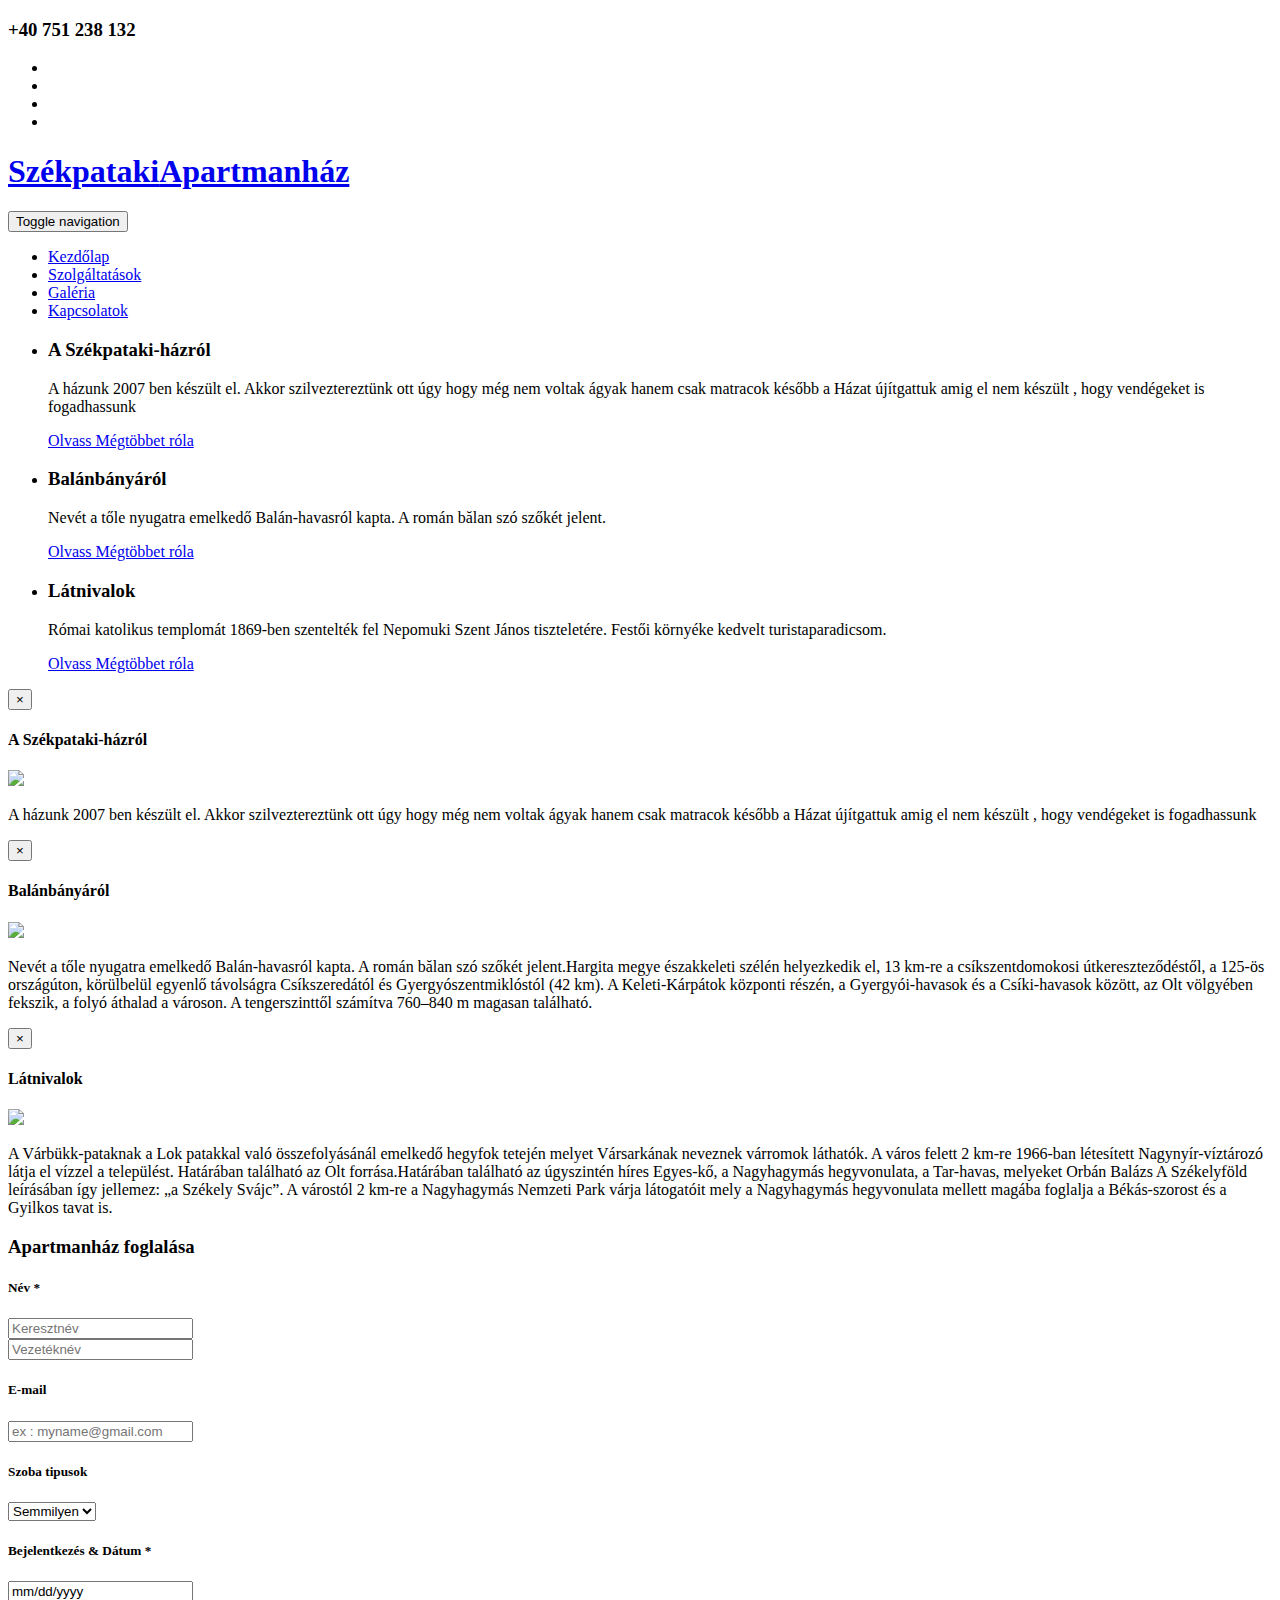
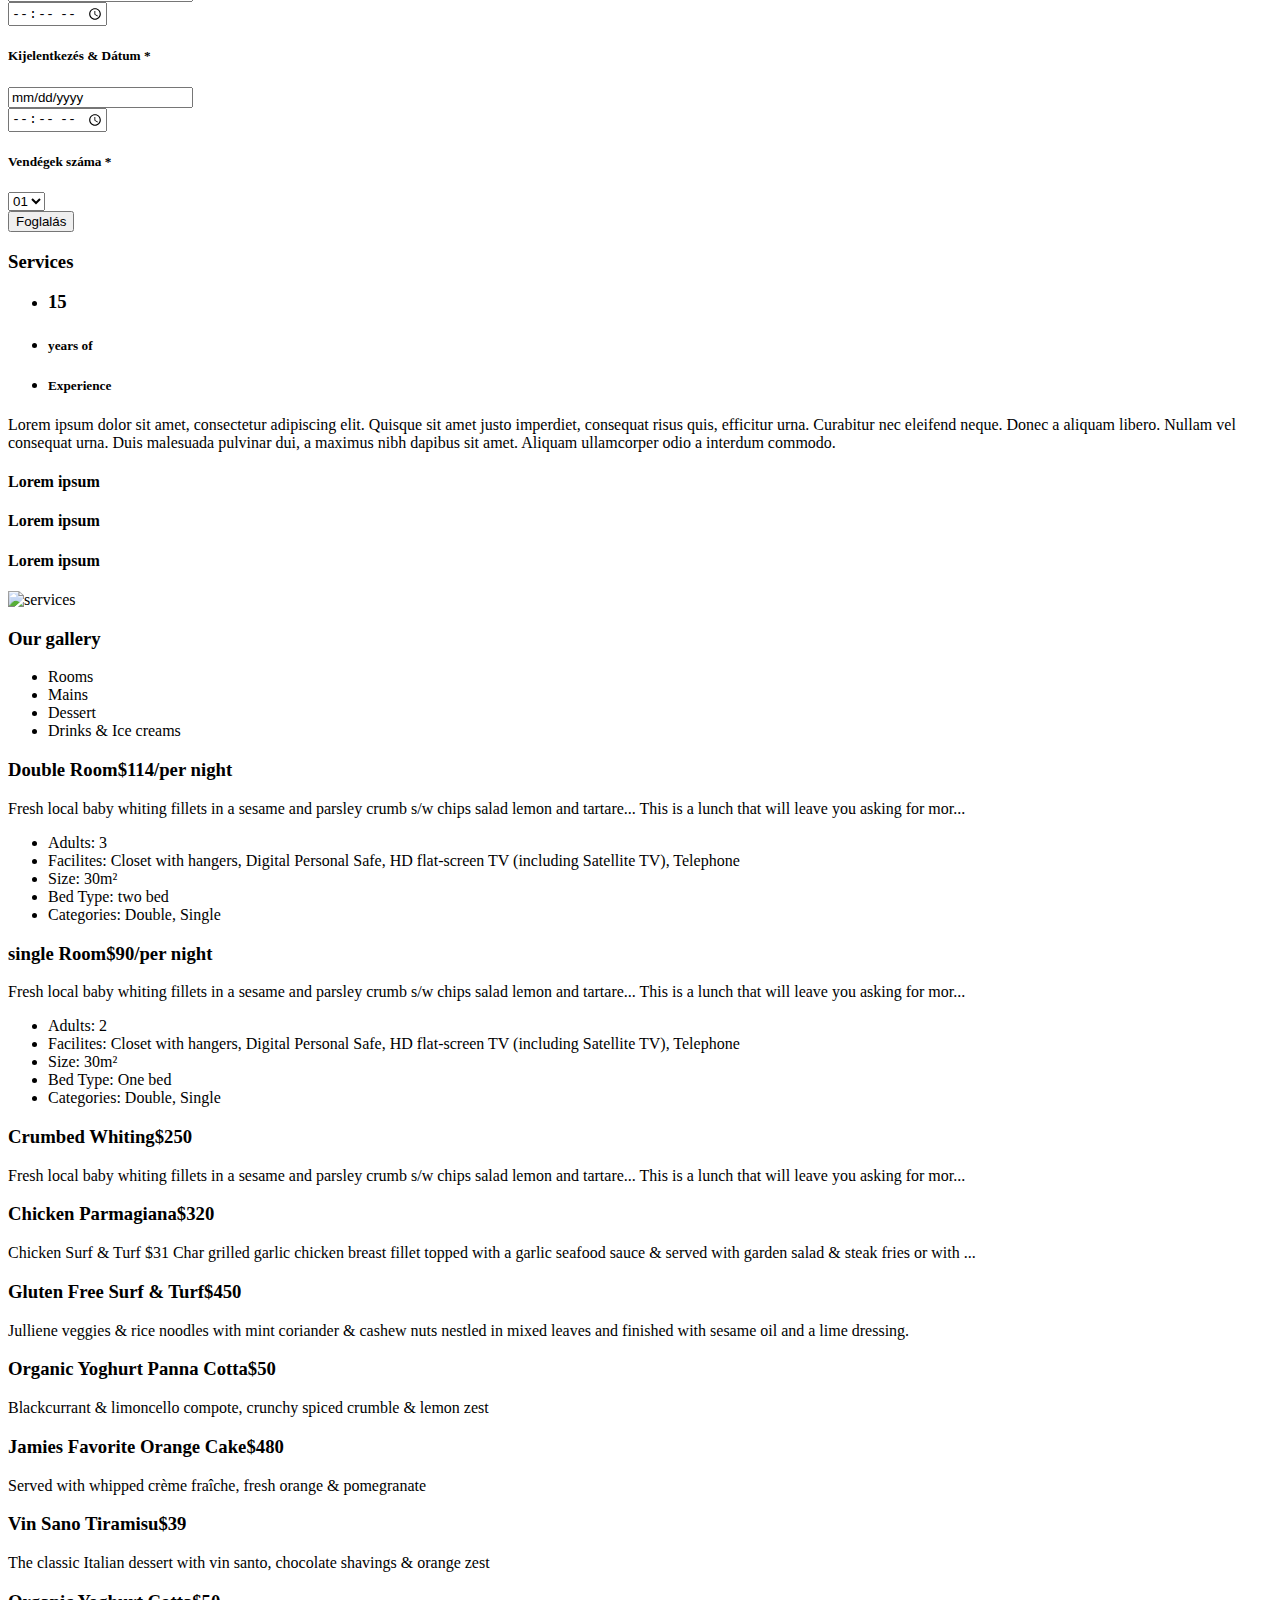
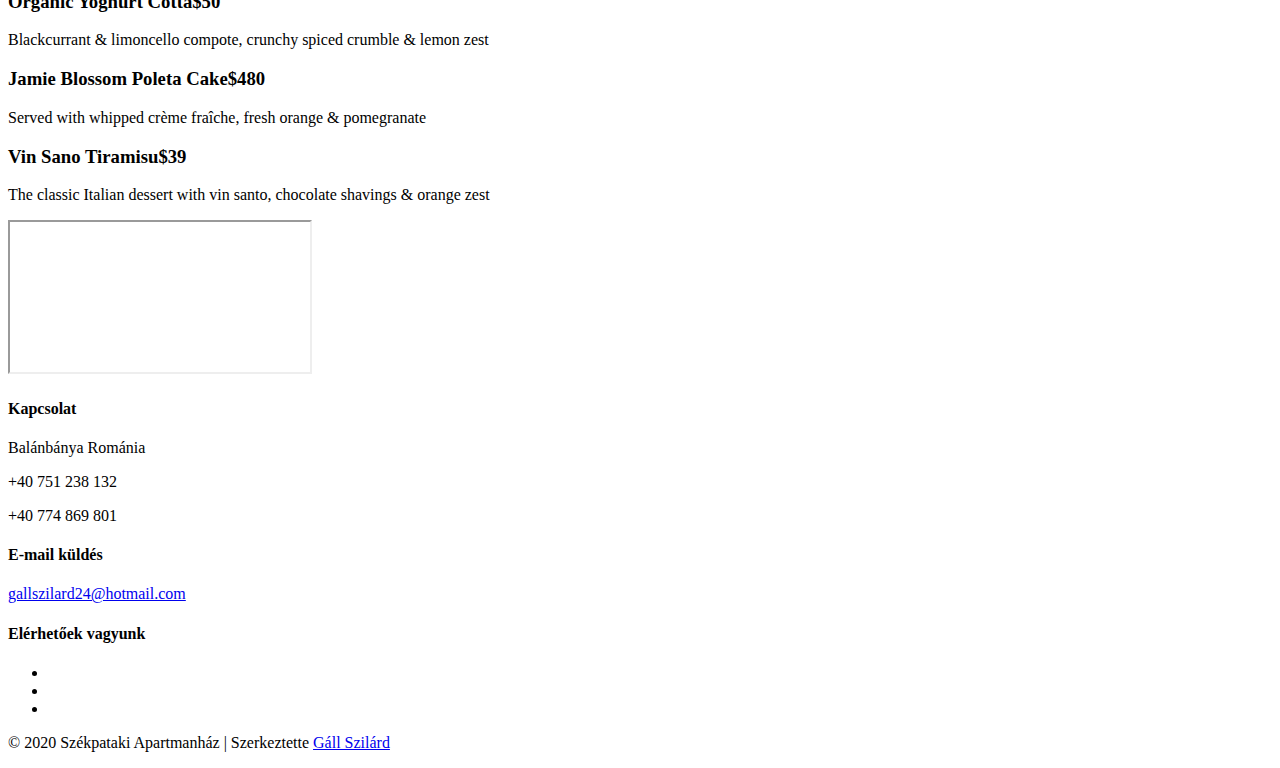
==== index.html @ 22d68658 ""Init page."" ====
<!--
	Author: W3layouts
	Author URL: http://w3layouts.com
	License: Creative Commons Attribution 3.0 Unported
	License URL: http://creativecommons.org/licenses/by/3.0/
-->
<!DOCTYPE html>
<html lang="en">
<head>
<title>Székpataki Apartmanház</title>

<!-- Meta tag Keywords -->
<meta name="viewport" content="width=device-width, initial-scale=1">
<meta http-equiv="Content-Type" content="text/html; charset=utf-8" />
<meta name="keywords" content="Dream Hotel Responsive web template, Bootstrap Web Templates, Flat Web Templates, Android Compatible web template, Smartphone Compatible web template, free webdesigns for Nokia, Samsung, LG, SonyEricsson, Motorola web design" />
<script type="application/x-javascript"> addEventListener("load", function() { setTimeout(hideURLbar, 0); }, false);
function hideURLbar(){ window.scrollTo(0,1); } </script>
<!--// Meta tag Keywords -->

<!-- css files -->
<link rel="stylesheet" href="css/bootstrap.css"> <!-- Bootstrap-Core-CSS -->
<link rel="stylesheet" href="css/style.css" type="text/css" media="all" /> <!-- Style-CSS --> 
<link rel="stylesheet" href="css/font-awesome.css"> <!-- Font-Awesome-Icons-CSS -->
<!-- //css files -->

<!-- online-fonts -->
<link href="//fonts.googleapis.com/css?family=Playfair+Display:400,400i,700,700i,900,900i" rel="stylesheet">
<link href="//fonts.googleapis.com/css?family=Cormorant+Garamond:300,300i,400,400i,500,500i,600,600i,700,700i" rel="stylesheet">
<link href="//fonts.googleapis.com/css?family=Yanone+Kaffeesatz:200,300,400,700" rel="stylesheet">
<!-- //online-fonts -->

<!-- js -->
<script type="text/javascript" src="js/jquery-2.1.4.min.js"></script>
<script type="text/javascript" src="js/bootstrap.js"></script> <!-- Necessary-JavaScript-File-For-Bootstrap --> 
<!-- //js -->
</head>
<body>
<!-- header -->
<div class="header">
	<div class="agile-top-header">
	<div class="banner-agile-top">
		<div class="number">
			<h3><i class="fa fa-phone" aria-hidden="true"></i> +40 751 238 132</h3>
		</div>
				<div class="top-icons">
				<ul>
					<li><a href="#"><i class="fa fa-facebook" aria-hidden="true"></i></a></li>
					<li><a href="#"><i class="fa fa-twitter" aria-hidden="true"></i></a></li>
					<li><a href="#"><i class="fa fa-google-plus" aria-hidden="true"></i></a></li>
					<li><a href="#"><i class="fa fa-linkedin" aria-hidden="true"></i></a></li>
				</ul>
			</div>
				<div class="clearfix"></div>
	</div>
		<div class="logo">
			<h1><a href="index.html">Székpataki<span>Apartmanház</span></a></h1>

		</div>
		<!-- navigation -->
		<div class="top-left">
			<div class="top-nav">
				<nav class="navbar navbar-default">
					<div class="navbar-header">
						<button type="button" class="navbar-toggle" data-toggle="collapse" data-target="#bs-example-navbar-collapse-1">
							<span class="sr-only">Toggle navigation</span>
							<span class="icon-bar"></span>
							<span class="icon-bar"></span>
							<span class="icon-bar"></span>
						</button>
								
					</div>
					<!-- navbar-header -->
					<div class="collapse navbar-collapse" id="bs-example-navbar-collapse-1">
						 <nav class="linkEffects linkHoverEffect_2">
							<ul>
								<li><a href="index.html" data-link-alt="Kezdőlap" class="active"><span>Kezdőlap</span></a></li>
								<li><a href="#services" data-link-alt="Szolgáltatások" class="scroll"><span>Szolgáltatások</span></a></li> 
								<li><a href="#gallery" data-link-alt="Galéria" class="scroll"><span>Galéria</span></a></li> 
								<li><a href="#contact" data-link-alt="Kapcsolatok" class="scroll"><span>Kapcsolatok</span></a></li> 
							</ul>
						</nav>
						
					</div>
				</nav>
				
						
							
						
					</div>
					<div class="clearfix"> </div>	
				</div>

			</div>
			<div class="clearfix"> </div>	
			<!-- //navigation -->
		</div>
	</div>
	<!--Slider-->
		<div class="slider">
			<div class="callbacks_container">
				<ul class="rslides" id="slider">
					<li>
						<div class="slider-info">
							<h3>A Székpataki-házról</h3>
						    <p>A házunk 2007 ben készült el. Akkor szilveztereztünk ott úgy hogy még nem voltak ágyak hanem csak matracok  később a Házat újítgattuk amig el nem készült  , hogy vendégeket is fogadhassunk</p>
							<div class="readmore-w3">
								<a class="readmore" href="#" data-toggle="modal" data-target="#myModal1">Olvass Mégtöbbet róla</a>
							</div>
						</div>
					</li>
					<li>
						<div class="slider-info1">
							<h3>Balánbányáról</h3>
							<p>Nevét a tőle nyugatra emelkedő Balán-havasról kapta. A román bălan szó szőkét jelent.</p>
							<div class="readmore-w3">
								<a class="readmore" href="#" data-toggle="modal" data-target="#myModal2">Olvass Mégtöbbet róla</a>
							</div>
						</div>
					</li>
					<li>
						<div class="slider-info2">
							<h3>Látnivalok</h3>
							<p>Római katolikus templomát 1869-ben szentelték fel Nepomuki Szent János tiszteletére. Festői környéke kedvelt turistaparadicsom.
								</p>
							<div class="readmore-w3">
								<a class="readmore" href="#" data-toggle="modal" data-target="#myModal3">Olvass Mégtöbbet róla</a>
							</div>
						</div>
					</li>
				</ul>
		<div class="modal fade" id="myModal1" tabindex="-1" role="dialog">
						<!-- Modal1 -->
							<div class="modal-dialog">
							<!-- Modal content-->
								<div class="modal-content">
									<div class="modal-header">
										<button type="button" class="close" data-dismiss="modal">&times;</button>
										<h4>A Székpataki-házról</h4>
										<img src="images/popup.jpg" alt=" " class="img-responsive"/>
										<p>A házunk 2007 ben készült el. Akkor szilveztereztünk ott úgy hogy még nem voltak ágyak hanem csak matracok  később a Házat újítgattuk amig el nem készült  , hogy vendégeket is fogadhassunk</p>
									</div>
								</div>
							</div>
						</div>
						<!-- //Modal1 -->
						<div class="modal fade" id="myModal2" tabindex="-1" role="dialog">
							<!-- Modal2 -->
								<div class="modal-dialog">
								<!-- Modal content-->
									<div class="modal-content">
										<div class="modal-header">
											<button type="button" class="close" data-dismiss="modal">&times;</button>
											<h4>Balánbányáról</h4>
											<img src="images/popup2.jpg" alt=" " class="img-responsive"/>
											<p>Nevét a tőle nyugatra emelkedő Balán-havasról kapta. A román bălan szó szőkét jelent.Hargita megye északkeleti szélén helyezkedik el, 13 km-re a csíkszentdomokosi útkereszteződéstől, a 125-ös országúton, körülbelül egyenlő távolságra Csíkszeredától és Gyergyószentmiklóstól (42 km). A Keleti-Kárpátok központi részén, a Gyergyói-havasok és a Csíki-havasok között, az Olt völgyében fekszik, a folyó áthalad a városon. A tengerszinttől számítva 760–840 m magasan található.</p>
										</div>
									</div>
								</div>
							</div>
							<!-- //Modal2 -->
							<div class="modal fade" id="myModal3" tabindex="-1" role="dialog">
								<!-- Modal3 -->
									<div class="modal-dialog">
									<!-- Modal content-->
										<div class="modal-content">
											<div class="modal-header">
												<button type="button" class="close" data-dismiss="modal">&times;</button>
												<h4>Látnivalok</h4>
												<img src="images/popup3.jpg" alt=" " class="img-responsive"/>
												<p>A Várbükk-pataknak a Lok patakkal való összefolyásánál emelkedő hegyfok tetején melyet Vársarkának neveznek várromok láthatók.
													A város felett 2 km-re 1966-ban létesített Nagynyír-víztározó látja el vízzel a települést.
													Határában található az Olt forrása.Határában található az úgyszintén híres Egyes-kő, a Nagyhagymás hegyvonulata, a Tar-havas, melyeket Orbán Balázs A Székelyföld leírásában így jellemez: „a Székely Svájc”.
													A várostól 2 km-re a Nagyhagymás Nemzeti Park várja látogatóit mely a Nagyhagymás hegyvonulata mellett magába foglalja a Békás-szorost és a Gyilkos tavat is.</p>
											</div>
										</div>
									</div>
								</div>
								<!-- //Modal3 -->
			</div>
			<div class="clearfix"></div>
</div>		
		<!--//Slider-->

		<div class="main" id="main">
		<div class="w3layouts_main_grid">
		<div class="booking-form-head-agile">
		<h3>Apartmanház foglalása</h3>
		</div>
			<form action="#" method="post" class="w3_form_post">
				<div class="w3_agileits_main_grid w3l_main_grid">
					<div class="agileits_grid">
						<h5>Név * </h5>
						<div class="nam">
							<input type="text" name="First name" placeholder="Keresztnév" required="">
						</div>
						<div class="nam1">
							<input type="text" name="Last name" placeholder="Vezetéknév" required="">
						</div>
						<div class="clearfix"></div>
					</div>
				</div>
				<div class="w3_agileits_main_grid w3l_main_grid">
					<div class="agileits_grid">
						<h5>E-mail </h5>
							<input type="email" name="Email" placeholder="ex : myname@gmail.com" required="">
					</div>
				</div>
				<div class="agileits_main_grid w3_agileits_main_grid">
					<div class="wthree_grid">
						<h5>Szoba tipusok</h5>
						<select id="category" name="category" required="">
							<option value=" ">Semmilyen</option>
							<option value="category1">3 Szobás </option>
							<option value="category2">2 Szobás</option>
							
						</select>
					</div>
				</div>
				<div class="agileits_w3layouts_main_grid w3ls_main_grid">
					<div class="agileinfo_grid">
					<h5>Bejelentkezés & Dátum *</h5>
						
						<div class="agileits_w3layouts_main_gridl">
							<input class="date" id="datepicker" name="Text" type="text" value="mm/dd/yyyy" onfocus="this.value = '';" onblur="if (this.value == '') {this.value = '08/13/2016';}" required="">
						</div>
						<div class="agileits_w3layouts_main_gridr">
							<input type="time" name="Time" required="">
						</div>
						<div class="clearfix"> </div>
					</div>
				</div>
				<div class="agileits_w3layouts_main_grid w3ls_main_grid">
					<div class="agileinfo_grid">
					<h5>Kijelentkezés & Dátum *</h5>
						
						<div class="agileits_w3layouts_main_gridl">
							<input class="date" id="datepicker1" name="Text" type="text" value="mm/dd/yyyy" onfocus="this.value = '';" onblur="if (this.value == '') {this.value = '08/13/2016';}" required="">
						</div>
						<div class="agileits_w3layouts_main_gridr">
							<input type="time" name="Time" required="">
						</div>
						<div class="clearfix"> </div>
					</div>
				</div>
				<div class="agileinfo_main_grid">
					<div class="agileits_w3layouts_grid">
						<h5>Vendégek száma *</h5>
						<select id="category1" name="category1" required="">
							<option value=" ">01</option>
							<option value="category2">02</option>
							<option value="category3">03</option>
							<option value="category4">04</option>
							<option value="category2">05</option>
							<option value="category3">06</option>
						</select>
					</div>
				</div>
				<div class="w3_main_grid">
					
					<div class="w3_main_grid_right">
						<input type="submit" value="Foglalás">
					</div>
					<div class="clearfix"> </div>
				</div>
			</form>
		</div>

</div>
<!-- //header -->

<!-- /services -->
<div class="services" id="services">
	<div class="container">
	<div class="services-agile-head">
		<h3>Services</h3>
	</div>
		<div class="w3-agile-grids">
			<div class="col-md-6 w3-agile-services-left">
				<div class="w3-services-text">
				<ul class="services-head">
					<li><h3>15</h3></li>
					<li> <h5>years of</h5> </li>
					<li><h5>Experience</h5></li>
				</ul>
					<p>Lorem ipsum dolor sit amet, consectetur adipiscing elit. Quisque sit amet justo imperdiet, consequat risus quis, efficitur urna. Curabitur nec eleifend neque. Donec a aliquam libero. Nullam vel consequat urna. Duis malesuada pulvinar dui, a maximus nibh dapibus sit amet. Aliquam ullamcorper odio a interdum commodo.</p>
				</div>
				<div class="col-md-4 services-icon1">
					<i class="fa fa-h-square" aria-hidden="true"></i>
					<h4>Lorem ipsum</h4>
				</div>
				<div class="col-md-4 services-icon1">
					<i class="fa fa-briefcase" aria-hidden="true"></i>
					<h4>Lorem ipsum</h4>
				</div>
				<div class="col-md-4 services-icon1">
						<i class="fa fa-plane" aria-hidden="true"></i>
					<h4>Lorem ipsum</h4>
				</div>
		
			</div>
			<div class="col-md-6 w3-agile-services-right">
				<img src="images/ab1.jpg" alt="services">
			</div>
			<div class="clearfix"></div>
		</div>
	</div>
</div>
<!-- //services-->
<!-- Gallery -->
<div id="gallery" class="gallery">
	<div class="container">
		<div class="agileits-gal-title">
			<h3>Our gallery</h3>
		</div> 
		<div class="sap_tabs">			
			<div id="horizontalTab">
				<ul class="resp-tabs-list">
					<li class="resp-tab-item"><span>Rooms</span></li>
					<li class="resp-tab-item"><span>Mains</span></li>
					<li class="resp-tab-item"><span>Dessert</span></li>
					<li class="resp-tab-item"><span>Drinks & Ice creams</span></li>				
				</ul>	
				<div class="clearfix"> </div>	
				<div class="resp-tabs-container">
					<div class="tab-1 resp-tab-content">
						<div class="col-md-6 portfolio-grids">
								<div class="gallery-text-agile agile-offer1">
								<h3>Double Room<span>$114/per night</span></h3>
								<p>Fresh local baby whiting fillets in a sesame and parsley crumb s/w chips salad lemon and tartare... This is a lunch that will leave you asking for mor...</p>
								<ul>
								<li>Adults: 3</li>
								<li>Facilites: Closet with hangers, Digital Personal Safe, HD flat-screen TV (including Satellite TV), Telephone</li>
								<li>Size: 30m²</li>
								<li>Bed Type: two bed</li>
								<li>Categories: Double, Single</li>
								</ul>
								</div>
								</div>
								<div class="col-md-6 portfolio-grids offer-gal-images offer-gal-img1">
									<div class="offer-gallery-img1">
									</div>
									
								</div>
							<div class="clearfix"></div>
							<div class="col-md-6 portfolio-grids offer-gal-images offer-gal-img2">
								<div class="offer-gallery-img2">
									</div>
								</div>
								<div class="col-md-6 portfolio-grids">
								<div class="gallery-text-agile agile-offer1">
								<h3>single Room<span>$90/per night</span></h3>
								<p>Fresh local baby whiting fillets in a sesame and parsley crumb s/w chips salad lemon and tartare... This is a lunch that will leave you asking for mor...</p>
								<ul>
								<li>Adults: 2</li>
								<li>Facilites: Closet with hangers, Digital Personal Safe, HD flat-screen TV (including Satellite TV), Telephone</li>
								<li>Size: 30m²</li>
								<li>Bed Type: One bed</li>
								<li>Categories: Double, Single</li>
								</ul>
								</div>
								</div>
								<div class="clearfix"></div>
						</div>
					<div class="tab-2 resp-tab-content">
						<div class="col-md-6 portfolio-grids">
								<div class="gallery-text-agile agile-offer1">
								<h3>Crumbed Whiting<span>$250</span></h3>
								<p>Fresh local baby whiting fillets in a sesame and parsley crumb s/w chips salad lemon and tartare... This is a lunch that will leave you asking for mor...</p>
								</div>
								<div class="gallery-text-agile agile-offer2">
								<h3>Chicken Parmagiana<span>$320</span></h3>
								<p>Chicken Surf & Turf $31 Char grilled garlic chicken breast fillet topped with a garlic seafood sauce & served with garden salad & steak fries or with ...</p>
								
								</div>
								<div class="gallery-text-agile agile-offer3">
								<h3>Gluten Free Surf & Turf<span>$450</span></h3>
								<p>Julliene veggies & rice noodles with mint coriander & cashew nuts nestled in mixed leaves and finished with sesame oil and a lime dressing.</p>

								</div>
								</div>
								<div class="col-md-6 portfolio-grids offer-gal-images offer-gal-img3">
									<div class="offer-gallery-img3">
									</div>
								</div>
							<div class="clearfix"></div>
						</div>
						<div class="tab-3 resp-tab-content">
						<div class="col-md-6 portfolio-grids">
								<div class="gallery-text-agile agile-offer1">
								<h3>Organic Yoghurt Panna Cotta<span>$50</span></h3>
								<p>Blackcurrant & limoncello compote, crunchy spiced crumble & lemon zest</p>
								</div>
								<div class="gallery-text-agile agile-offer2">
								<h3>Jamies Favorite Orange Cake<span>$480</span></h3>
								<p>Served with whipped crème fraîche, fresh orange & pomegranate</p>
								
								</div>
								<div class="gallery-text-agile agile-offer3">
								<h3>Vin Sano Tiramisu<span>$39</span></h3>
								<p>The classic Italian dessert with vin santo, chocolate shavings & orange zest</p>

								</div>
								</div>
								<div class="col-md-6 portfolio-grids offer-gal-images offer-gal-img4">
									<div class="offer-gallery-img4">
									</div>
								</div>
							<div class="clearfix"></div>
					</div>
					<div class="tab-4 resp-tab-content">
						<div class="col-md-6 portfolio-grids offer-gal-images offer-gal-img5">
									<div class="offer-gallery-img5">
									</div>
								</div>
								<div class="col-md-6 portfolio-grids">
									<div class="gallery-text-agile agile-offer1">
									<h3>Organic Yoghurt Cotta<span>$50</span></h3>
									<p>Blackcurrant & limoncello compote, crunchy spiced crumble & lemon zest</p>
									</div>
									<div class="gallery-text-agile agile-offer2">
										<h3>Jamie Blossom Poleta Cake<span>$480</span></h3>
										<p>Served with whipped crème fraîche, fresh orange & pomegranate</p>
								
									</div>
									<div class="gallery-text-agile agile-offer3">
										<h3>Vin Sano Tiramisu<span>$39</span></h3>
										<p>The classic Italian dessert with vin santo, chocolate shavings & orange zest</p>

									</div>
								</div>
						<div class="clearfix"> </div>
						<div class="col-md-3 ice-cream-agile ice-cream-agile-img1 ">
						
						</div>
						<div class="col-md-3 ice-cream-agile ice-cream-agile-img2">
						
						</div>
						<div class="col-md-3 ice-cream-agile ice-cream-agile-img3">
						
						</div>
						<div class="col-md-3 ice-cream-agile ice-cream-agile-img4">
						
						</div>
						<div class="clearfix"> </div>
			     </div>
	</div>

</div>
						
</div>
</div>
</div>
<!-- //Gallery -->


<!-- //Testimonials -->


<!-- js files -->
	<!-- For-Banner -->
		 <script src="js/responsiveslides.min.js"></script>
		 <script>
			// You can also use "$(window).load(function() {"
			$(function () {
			  $("#slider").responsiveSlides({
				auto: true,
				manualControls: '#slider3-pager',
			  });
			});
		  </script>
	<!-- //For-Banner -->
		
	<!-- contact -->
<div class="contact" id="contact">
		<div class="map">
			<iframe src="https://maps.google.com/maps?q=46.665974%20%2C%2025.819399&t=&z=13&ie=UTF8&iwloc=&output=embed" ></iframe>
		
			<div class="container">
				<div class="agileinfo_map_color">
					<div class="agileinfo_map_color_grid">
						<div class="col-md-6 contact-up">
							<div class="agileinfo_map_color_grid_left">
								<h4>Kapcsolat</h4>
							<p>Balánbánya  <span>Románia</span></p>
							<p>+40 751 238 132</p>
							<p>+40 774 869 801</p>
								
							</div>
						</div>
						<div class="col-md-6 contact-up1">
							<div class="agileinfo_map_color_grid_left">
								<h4>E-mail küldés</h4>
								<p><a href="mailto:gallszilard24@hotmail.com"> gallszilard24@hotmail.com</a></p>
								<h4>Elérhetőek vagyunk</h4>
								<ul class="map-top-icon">
								<li><i class="fa fa-facebook" aria-hidden="true"></i></li>
								<li><i class="fa fa-twitter" aria-hidden="true"></i></li>
								<li><i class="fa fa-google-plus" aria-hidden="true"></i></li>
								</ul>
							</div>
						</div>
						<div class="clearfix"> </div>
					</div>
				</div>
			</div>
		</div>
		
</div>
<!-- //contact -->
<!--footer-->
<div class="footer-w3">
	<p>&copy; 2020 Székpataki Apartmanház | Szerkeztette  <a href="#">Gáll Szilárd</a></p>
</div>
<!--//footer-->
		<script src="js/easyResponsiveTabs.js" type="text/javascript"></script>
		<script type="text/javascript">
			$(document).ready(function () {
				$('#horizontalTab').easyResponsiveTabs({
					type: 'default', //Types: default, vertical, accordion           
					width: 'auto', //auto or any width like 600px
					fit: true   // 100% fit in a container
				});
			});		
		</script>
		<!-- //script for portfolio -->
	<!-- //For-Gallery-js -->
<!-- for-Testimonials -->
			<!-- required-js-files-->
							<link href="css/owl.carousel.css" rel="stylesheet">
							    <script src="js/owl.carousel.js"></script>
							        <script>
							    $(document).ready(function() {
							      $("#owl-demo").owlCarousel({
							        items : 1,
							        lazyLoad : true,
							        autoPlay : true,
							        navigation : false,
							        navigationText :  false,
							        pagination : true,
							      });
							    });
							    </script>
			<!--//required-js-files-->
		<!-- //for-Testimonials -->
<!-- Calendar -->
			<link rel="stylesheet" href="css/jquery-ui.css" />
			<script src="js/jquery-ui.js"></script>
			  <script>
					  $(function() {
						$( "#datepicker,#datepicker1" ).datepicker();
					  });
			  </script>
		<!-- //Calendar -->
		 <!-- start-smoth-scrolling -->
				<script type="text/javascript" src="js/move-top.js"></script>
				<script type="text/javascript" src="js/easing.js"></script>
				<script type="text/javascript">
					jQuery(document).ready(function($) {
						$(".scroll").click(function(event){		
							event.preventDefault();
							$('html,body').animate({scrollTop:$(this.hash).offset().top},1000);
						});
					});
				</script>
		<!-- start-smoth-scrolling -->
		<!-- smooth scrolling-bottom-to-top -->
				<script type="text/javascript">
					$(document).ready(function() {
					/*
						var defaults = {
						containerID: 'toTop', // fading element id
						containerHoverID: 'toTopHover', // fading element hover id
						scrollSpeed: 1200,
						easingType: 'linear' 
						};
					*/								
					$().UItoTop({ easingType: 'easeOutQuart' });
					});
				</script>
				<a href="#" id="toTop" style="display: block;"> <span id="toTopHover" style="opacity: 1;"> </span></a>
				<script src="js/SmoothScroll.min.js"></script>



</body>
</html>
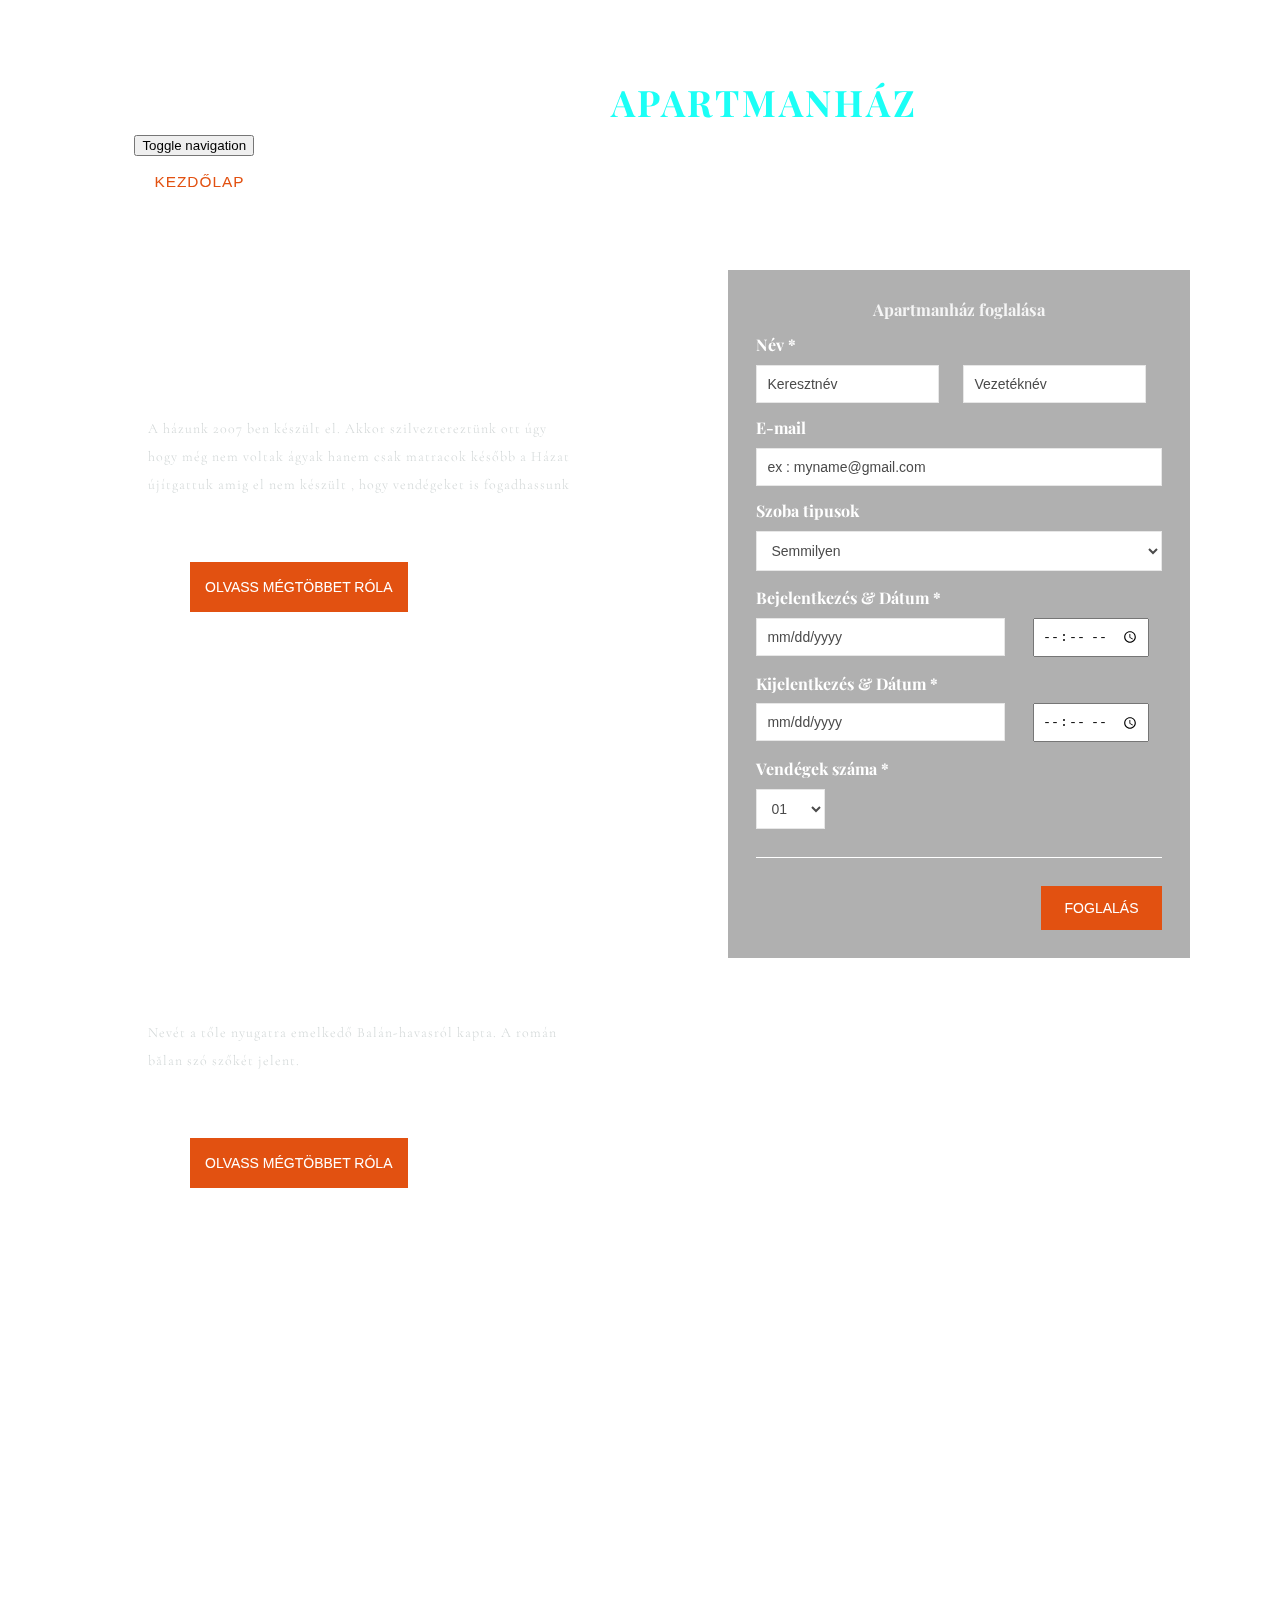
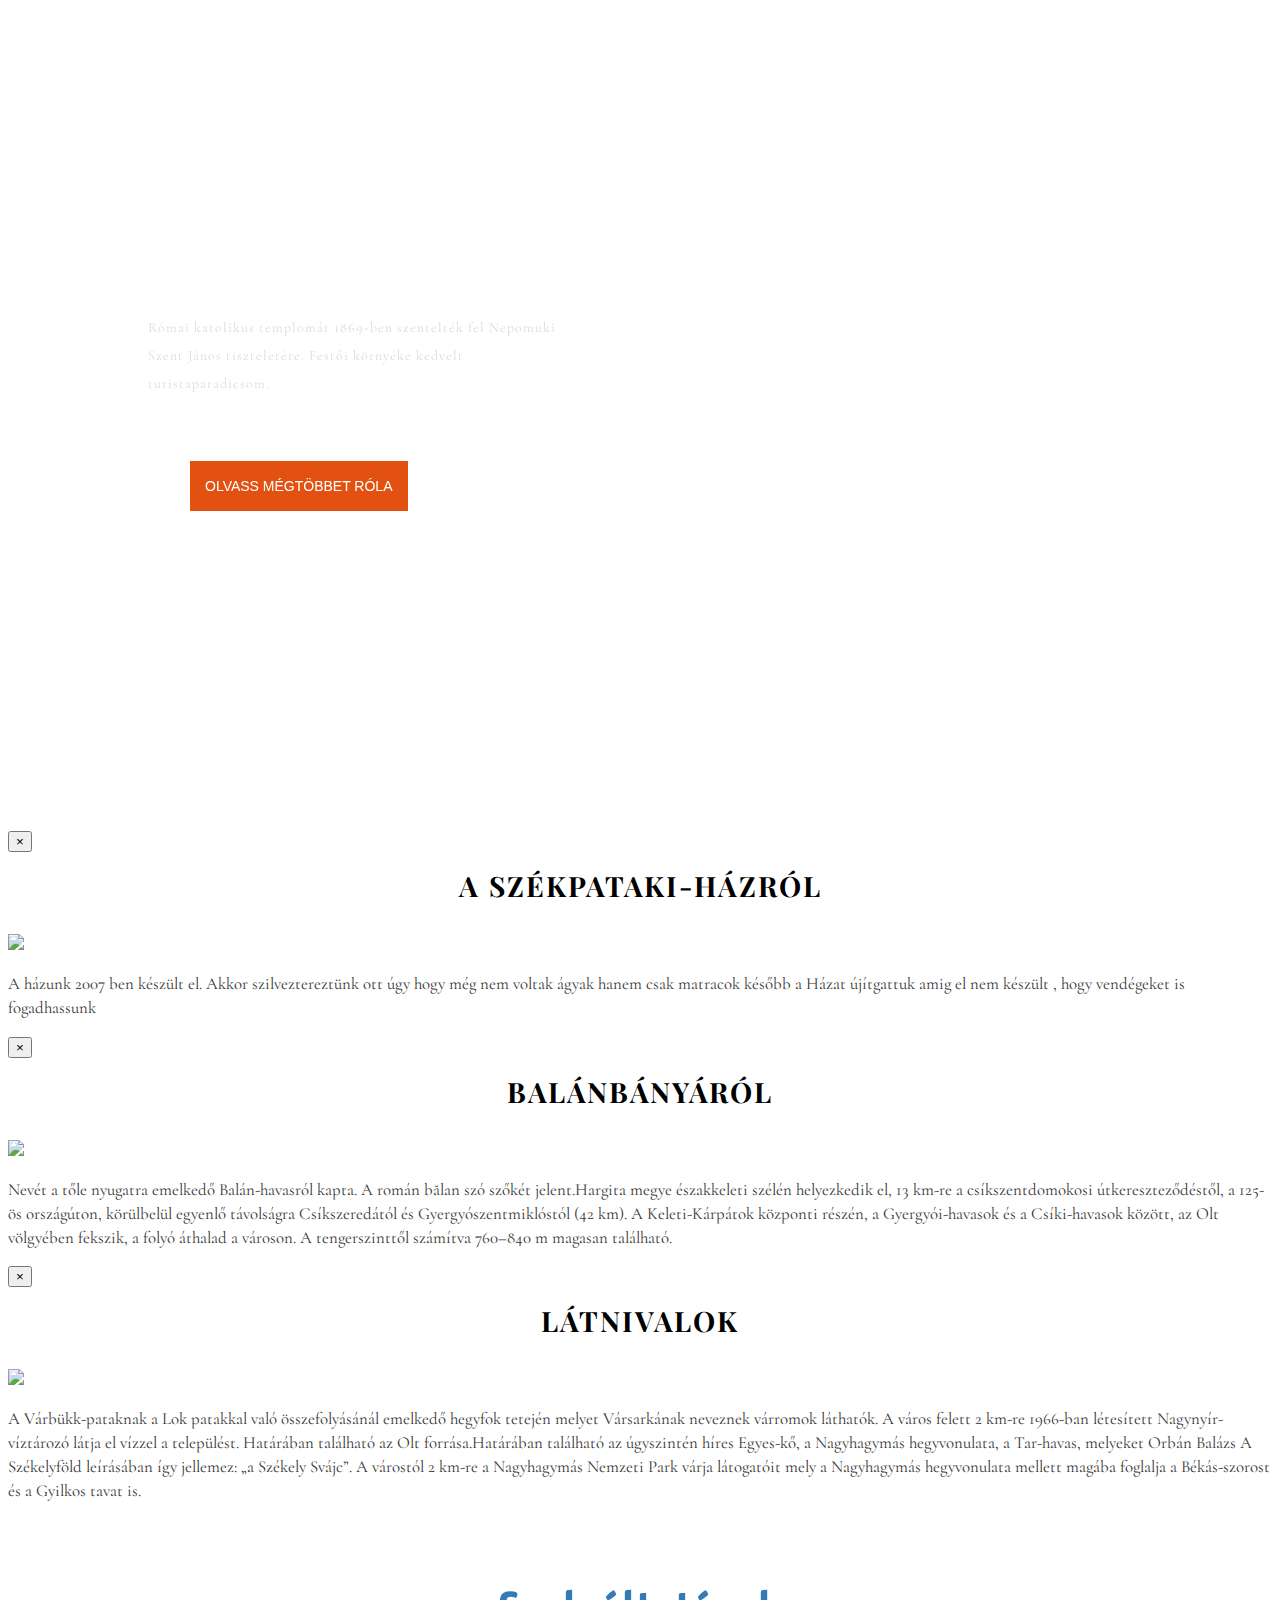
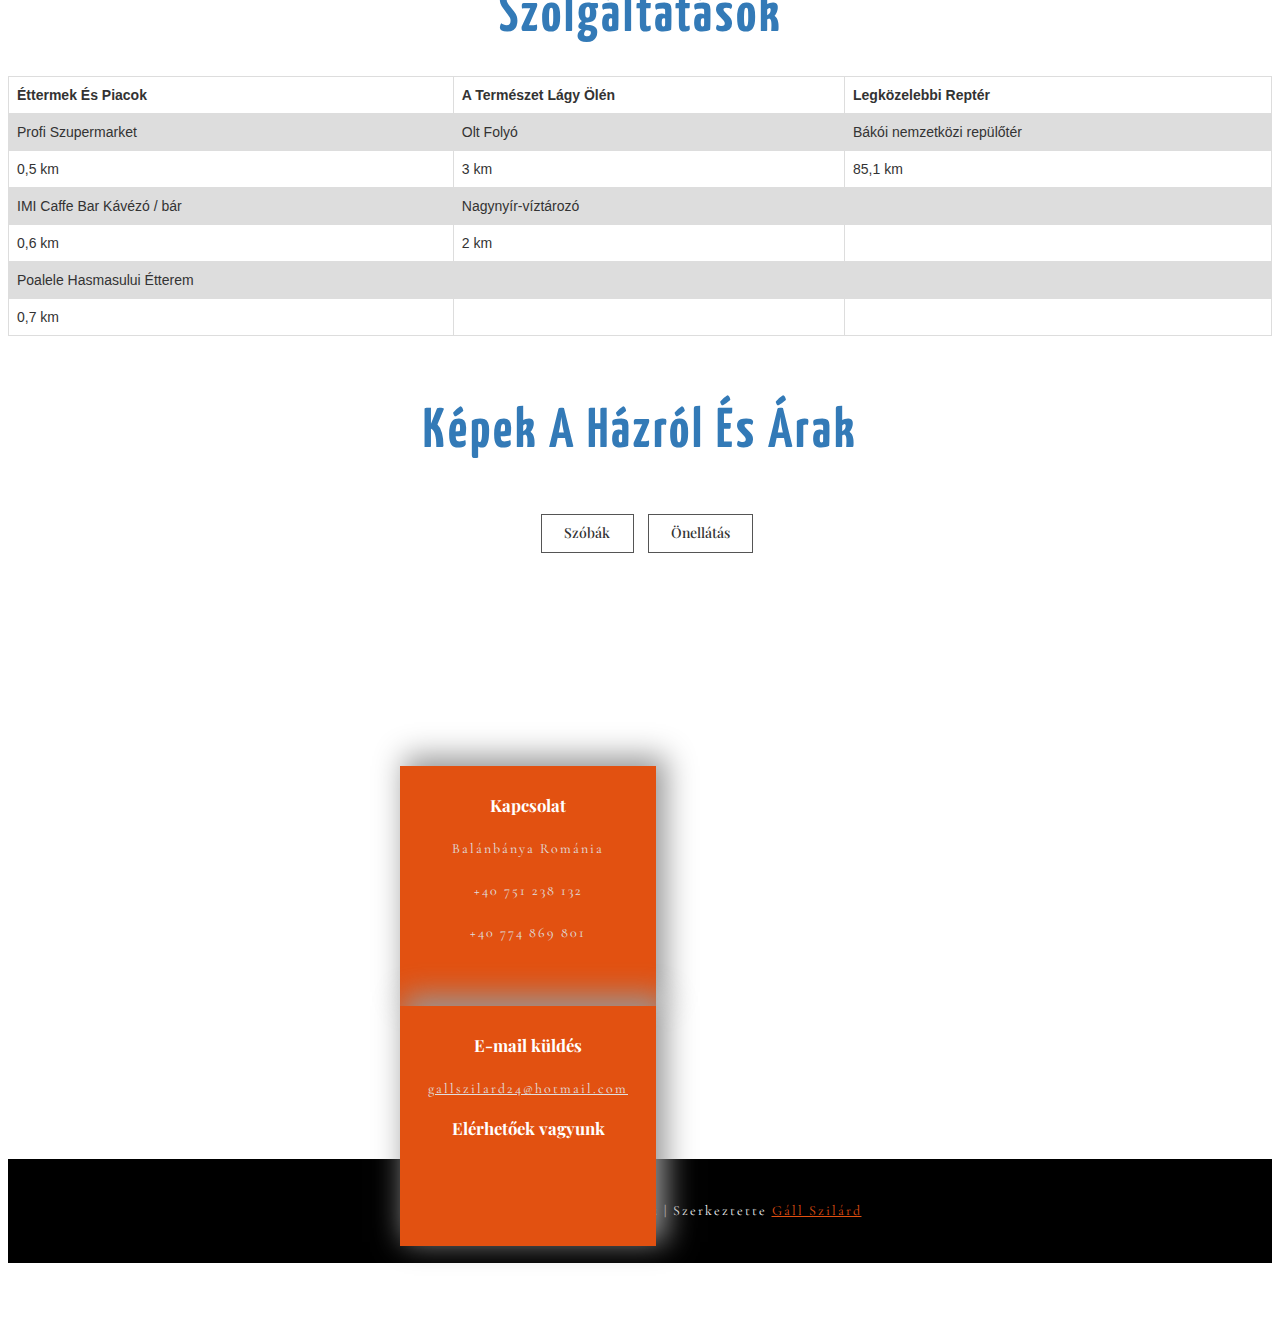
==== commit 3f7335a2: ""Init page."" ====
--- a/index.html
+++ b/index.html
@@ -8,6 +8,17 @@
 <!DOCTYPE html>
 <html lang="en">
 <head>
+	<!-- Favicons -->
+	<link rel="icon" type="image/png" href="/Balanbanya/slidehatter/favicon-16x16.png" sizes="16x16">
+	<link rel="apple-touch-icon" href="/Balanbanya/slidehatter/favicon-16x16.png">
+	<link rel="apple-touch-icon" sizes="72x72" href="/Balanbanya/slidehatter/favicon-16x16.png">
+	<link rel="apple-touch-icon" sizes="114x114" href="/Balanbanya/slidehatter/favicon-16x16.png">
+	<link rel="apple-touch-icon" sizes="144x144" href="/Balanbanya/slidehatter/favicon-16x16.png">
+
+	<meta name="description" content="">
+	<meta name="keywords" content="">
+	<meta name="author" content="Dmitry Volkov">
+
 <title>Székpataki Apartmanház</title>
 
 <!-- Meta tag Keywords -->
@@ -273,67 +284,97 @@
 <div class="services" id="services">
 	<div class="container">
 	<div class="services-agile-head">
-		<h3>Services</h3>
-	</div>
-		<div class="w3-agile-grids">
-			<div class="col-md-6 w3-agile-services-left">
-				<div class="w3-services-text">
-				<ul class="services-head">
-					<li><h3>15</h3></li>
-					<li> <h5>years of</h5> </li>
-					<li><h5>Experience</h5></li>
-				</ul>
-					<p>Lorem ipsum dolor sit amet, consectetur adipiscing elit. Quisque sit amet justo imperdiet, consequat risus quis, efficitur urna. Curabitur nec eleifend neque. Donec a aliquam libero. Nullam vel consequat urna. Duis malesuada pulvinar dui, a maximus nibh dapibus sit amet. Aliquam ullamcorper odio a interdum commodo.</p>
-				</div>
-				<div class="col-md-4 services-icon1">
-					<i class="fa fa-h-square" aria-hidden="true"></i>
-					<h4>Lorem ipsum</h4>
-				</div>
-				<div class="col-md-4 services-icon1">
-					<i class="fa fa-briefcase" aria-hidden="true"></i>
-					<h4>Lorem ipsum</h4>
-				</div>
-				<div class="col-md-4 services-icon1">
-						<i class="fa fa-plane" aria-hidden="true"></i>
-					<h4>Lorem ipsum</h4>
-				</div>
+		<h3>Szolgáltatások </h3>
+		<br></brs>
+		<div class="
+hp-poi-content-container hp-poi-content-container--column clearfix  ">
+<div class="hp-poi-content-section hp-poi-content-section__wrapper hp-surroundings-category hp-surroundings-category_num-1">
+	<style>
+		table {
+		  font-family: arial, sans-serif;
+		  border-collapse: collapse;
+		  width: 100%;
+		}
 		
-			</div>
-			<div class="col-md-6 w3-agile-services-right">
-				<img src="images/ab1.jpg" alt="services">
-			</div>
-			<div class="clearfix"></div>
-		</div>
-	</div>
-</div>
+		td, th {
+		  border: 1px solid #dddddd;
+		  text-align: left;
+		  padding: 8px;
+		}
+		
+		tr:nth-child(even) {
+		  background-color: #dddddd;
+		}
+		</style>
+		</head>
+		<body>
+		
+		
+		<table>
+		  <tr>
+			<th>Éttermek És Piacok</th>
+			<th>A Természet Lágy Ölén</th>
+			<th>Legközelebbi Reptér</th>
+		  </tr>
+		  <tr>
+			<td>Profi Szupermarket</td>
+			<td>Olt Folyó</td>
+		  
+			<td>Bákói nemzetközi repülőtér</td>
+		  </tr>
+		  <tr>
+			<td>0,5 km</td>
+			<td>3 km</td>
+			<td>  85,1 km</td>
+		  
+		  </tr>
+		  <tr>
+			<td>IMI Caffe Bar Kávézó / bár</td>
+			<td>Nagynyír-víztározó </td>
+			  <td></td>
+		  </tr>
+		  <tr>
+			<td>0,6 km</td>
+			<td>2 km</td>
+			  <td></td>
+		  </tr>
+		  <tr>
+			<td>Poalele Hasmasului Étterem</td>
+			<td></td>
+			  <td></td>
+		  </tr>
+		  <tr>
+			<td>0,7 km</td>
+			<td></td>
+			  <td></td>
+		  </tr>
+		</table>
 <!-- //services-->
 <!-- Gallery -->
 <div id="gallery" class="gallery">
 	<div class="container">
 		<div class="agileits-gal-title">
-			<h3>Our gallery</h3>
+			<h3>Képek a házról és árak</h3>
 		</div> 
 		<div class="sap_tabs">			
 			<div id="horizontalTab">
 				<ul class="resp-tabs-list">
-					<li class="resp-tab-item"><span>Rooms</span></li>
-					<li class="resp-tab-item"><span>Mains</span></li>
-					<li class="resp-tab-item"><span>Dessert</span></li>
-					<li class="resp-tab-item"><span>Drinks & Ice creams</span></li>				
+					<li class="resp-tab-item"><span>Szóbák</span></li>
+					<li class="resp-tab-item"><span>Önellátás</span></li>			
 				</ul>	
 				<div class="clearfix"> </div>	
 				<div class="resp-tabs-container">
 					<div class="tab-1 resp-tab-content">
 						<div class="col-md-6 portfolio-grids">
 								<div class="gallery-text-agile agile-offer1">
-								<h3>Double Room<span>$114/per night</span></h3>
-								<p>Fresh local baby whiting fillets in a sesame and parsley crumb s/w chips salad lemon and tartare... This is a lunch that will leave you asking for mor...</p>
+								<h3>Kétszobás<span>€/éjszaka</span></h3>
+								<p></p>
 								<ul>
-								<li>Adults: 3</li>
-								<li>Facilites: Closet with hangers, Digital Personal Safe, HD flat-screen TV (including Satellite TV), Telephone</li>
-								<li>Size: 30m²</li>
-								<li>Bed Type: two bed</li>
-								<li>Categories: Double, Single</li>
+								<li>Felnőtt: 3</li>
+								<li>Felszereltség:Szekrény, sarokkanapé, francia ágy két személyes</li>
+								<li>Méret: 30m²</li>
+								<li>Ágyak száma: Két ágy</li>
+								<li>Kategoria: Kétszemélyes, Egyszemélyes</li>
 								</ul>
 								</div>
 								</div>
@@ -349,17 +390,17 @@
 								</div>
 								<div class="col-md-6 portfolio-grids">
 								<div class="gallery-text-agile agile-offer1">
-								<h3>single Room<span>$90/per night</span></h3>
-								<p>Fresh local baby whiting fillets in a sesame and parsley crumb s/w chips salad lemon and tartare... This is a lunch that will leave you asking for mor...</p>
-								<ul>
-								<li>Adults: 2</li>
-								<li>Facilites: Closet with hangers, Digital Personal Safe, HD flat-screen TV (including Satellite TV), Telephone</li>
-								<li>Size: 30m²</li>
-								<li>Bed Type: One bed</li>
-								<li>Categories: Double, Single</li>
-								</ul>
-								</div>
-								</div>
+									<h3>Háromszobás<span>€/éjszaka</span></h3>
+									<p></p>
+									<ul>
+									<li>Felnőtt: 4</li>
+									<li>Felszereltség:Szekrény, Tv, francia ágy két személyes,emeletes ágy</li>
+									<li>Méret: 30m²</li>
+									<li>Ágyak száma: Két ágy</li>
+									<li>Kategoria: Kétszemélyes, kétszemélyes</li>
+									</ul>
+									</div>
+									</div>
 								<div class="clearfix"></div>
 						</div>
 					<div class="tab-2 resp-tab-content">
--- a/css/style.css
+++ b/css/style.css
@@ -0,0 +1,2615 @@
+/*--
+Author: W3layouts
+Author URL: http://w3layouts.com
+License: Creative Commons Attribution 3.0 Unported
+License URL: http://creativecommons.org/licenses/by/3.0/
+--*/
+/*--header--*/
+h1,h2,h3,h4,h5,h6{
+	font-family: 'Playfair Display', serif;
+}
+body p{
+font-family: 'Cormorant Garamond', serif;
+}
+ul ,ol {
+	 padding:0;
+}
+h1,h2,h3,h4,h5,h6{
+	margin:0;
+}
+a:hover, a:focus {
+    text-decoration: none !important;
+}
+/*--- slider-css --*/
+.slider{
+	position:relative;
+}
+.rslides {
+  position: relative;
+  list-style: none;
+  overflow: hidden;
+  width: 100%;
+  padding: 0;
+  margin: 0;
+  }
+.rslides li {
+  -webkit-backface-visibility: hidden;
+  position: absolute;
+  display: none;
+  width: 100%;
+  left: 0;
+  top: 0;
+  }
+.rslides li:first-child {
+  position: relative;
+  display: block;
+  float: left;
+  }
+.rslides img {
+  display: block;
+  height: auto;
+  float: left;
+  width: 100%;
+  border: 0;
+  }
+.rslides_tabs {
+    position: absolute;
+    bottom: 9%;
+    z-index: 99;
+    right: 41%;
+}
+.rslides_tabs li {
+    display: inline-block;
+	margin-right: 15px;
+}
+.logo h1 {
+    margin: 0px !important;
+    text-align: center;
+}
+.rslides_tabs a {
+    border: 2px solid #fff;
+    border-radius: 50%;
+}
+.rslides_tabs li:first-child {
+  margin-left: 0;
+  }
+.rslides_tabs .rslides_here a {
+  color: #fff;
+  font-weight: bold;
+  }
+#slider3-pager a {
+  display: inline-block;
+}
+#slider3-pager img {
+  float: left;
+  display:block;
+}
+#slider3-pager .rslides_here a {
+    background: transparent;
+    border: 2px solid #e25111;
+}
+#slider3-pager a {
+    padding: 4px;
+}
+/*-- responsive-mediaqueries --*/
+@media (max-width:768px){
+	.rslides_tabs {
+		bottom: 10px;
+	}
+}
+@media (max-width:640px){
+	.rslides_tabs {
+		bottom: 15px;
+	}
+	#slider3-pager a {
+		width: 90%;
+	}
+	ul#slider3-pager li a img {
+		width: 100%;
+	}
+	.rslides_tabs li {
+		margin-right: 3px;
+	}
+}
+@media (max-width:480px){
+	#slider3-pager a {
+		width: 13%;
+	}
+	.rslides_tabs {
+		bottom: 20px;
+	}
+}
+@media (max-width:320px){
+	#slider3-pager a {
+		width: 15%;
+	}
+	.rslides_tabs {
+		bottom: 25px;
+	}
+}
+/*-- //slider-css --*/
+
+/*-- navigation --*/
+
+/* ******************************************************
+	Basic Styling
+*********************************************************/
+
+.linkEffects ul{
+	margin:0;
+	padding:0;
+	text-align:center;
+}
+.linkEffects li{
+	list-style:none;
+	display:inline-block;
+	margin: 15px 25px;
+}
+.linkEffects li a{
+	font-family: 'Rubik', sans-serif;
+	font-weight: 400;
+	font-size: 1.1em;
+	position: relative;
+	display: inline-block;
+	outline: none;
+	color: #FFF;
+	text-decoration: none;
+	text-transform: uppercase;
+	letter-spacing: 1px;
+}
+.linkEffects a:hover,
+.linkEffects a:focus {
+	outline: none;
+}
+
+/* ******************************************************
+	Effect 2: Changer .linkHoverEffect_2
+*********************************************************/
+
+.linkHoverEffect_2 li {
+  position: relative;
+  display: inline-block;
+  overflow: hidden;
+}
+
+.linkHoverEffect_2 li a {
+
+  -webkit-transition: -webkit-transform 0.5s ease;
+  transition: -webkit-transform 0.5s ease;
+  transition: transform 0.5s ease;
+  transition: transform 0.5s ease, -webkit-transform 0.5s ease;
+  -webkit-transition: transform 0.5s ease;
+}
+
+.linkHoverEffect_2 li a:before {
+    position: absolute;
+    top: 100%;
+    content: attr(data-link-alt);
+    color: #e25111;
+    -webkit-transform: translate3d(0, 0, 0);
+    transform: translate3d(0, 0, 0);
+    font-weight: 400 !important;
+}
+
+.linkHoverEffect_2 li:hover a,
+.linkHoverEffect_2 li:focus a {
+  -webkit-transform: translateY(-100%);
+  transform: translateY(-100%);
+}
+.navbar-default {
+    background: none;
+    border: none;
+    margin: 0;
+    min-height: inherit;
+}
+.navbar-default .navbar-nav > .active > a, .navbar-default .navbar-nav > .active > a:hover, .navbar-default .navbar-nav > .active > a:focus {
+    color: #99abd5;
+   background:none!important;
+}
+.navbar-nav > li {
+   margin: 0 0.5em;
+}
+.navbar-default .navbar-nav > li > a {
+    color: #fff !important;
+	font-size: 1.2em;
+	padding: 1.8em 1em;
+    position: relative;
+	font-weight: 300;
+	text-transform: uppercase;
+}
+.navbar-default .navbar-nav > li > a:hover, .navbar-default .navbar-nav > li > a:focus,.navbar-default .navbar-nav li a.active {
+    color: #f44639 !important;
+	background:none!important;
+}
+.navbar-right {
+    float: left!important;
+    margin-right:0px!important;
+}
+.navbar-collapse {
+    padding: 0!important;
+}
+.navbar-default {
+    background-color: transparent !important;
+    border-color: transparent !important;
+}
+.header {
+    position: relative;
+}
+.agile-top-header {
+    position: absolute;
+    z-index: 999;
+    top: 3%;
+    left: 10%;
+	width:80%;
+}
+.top-nav {
+    margin-top: 7px;
+}
+.top-icons {
+    float: right;
+}
+nav.linkEffects.linkHoverEffect_2 ul li a.active {
+    color: #e25111 !important;
+}
+/*-- //top-nav --*/
+/*--// navigation --*/
+
+
+/*-- header --*/
+.banner-agile-top .number h3 {
+    float: left;
+	color:#fff;
+	font-size: 1.2em;
+}
+.logo h1 a{
+    color: #fff;
+    text-transform: uppercase;
+    letter-spacing: 3px;
+    font-weight: bold;
+    font-size: 1.3em;
+   font-family: 'Playfair Display', serif;
+	margin-top: 0.5em !important;
+	text-decoration: none !important;
+}
+.logo h1 a span {
+    color: #1bfff6;
+}
+.top-icons ul li {
+    font-size: 1.3em;
+    color: #fff;
+    margin: 10px;
+	list-style: none;
+	display: inline;
+}
+.top-icons ul li a{
+	color:#fff;
+	font-family: 'Source Sans Pro', sans-serif;
+	text-decoration: none !important;
+	transition: 0.5s all;
+    -webkit-transition: 0.5s all;
+    -o-transition: 0.5s all;
+    -moz-transition: 0.5s all;
+    -ms-transition: 0.5s all;
+}
+.top-icons ul li a:hover {
+    color: #e25111;
+	 transition: 0.5s all;
+    -webkit-transition: 0.5s all;
+    -o-transition: 0.5s all;
+    -moz-transition: 0.5s all;
+    -ms-transition: 0.5s all;
+}
+.top-icons ul li a i {
+    padding-right: 1em;
+}
+nav.navbar.navbar-default {
+    right: 14px;
+    float: left;
+}
+/*-- search --*/
+.search {
+        position: relative;
+    background:rgba(226, 81, 17, 0.78);
+    padding: 2px 10px;
+    float: right;
+    width: 22%;
+	margin: 0.5em 0 0 0;
+}
+.search input[type="search"] {
+  outline: none;
+  padding: 8px 0px 8px 8px;
+  background: none;
+  width: 100%;
+  border: none;
+  font-size: 1em;
+  color: #fff;
+  font-family: 'Oleo Script', cursive;
+  	
+}
+.search input[type="submit"] {
+    border: none;
+    cursor: pointer;
+    position: absolute;
+    outline: none;
+    top: 9px;
+    background: url(../images/search2.png)no-repeat 0px 0px;
+    width: 25px;
+    height: 25px;
+    padding: 0;
+    right: 10px;
+	font-family: 'Oleo Script', cursive;
+}
+/*-- //search --*/
+/*-- Slider --*/
+#slider {
+	box-shadow: none;
+	-moz-box-shadow: none;
+	-webkit-box-shadow: none;
+	margin: 0 auto;
+}
+.rslides_tabs {
+	list-style: none;
+	padding: 0;
+	background: rgba(0,0,0,.25);
+	box-shadow: 0 0 1px rgba(255,255,255,.3), inset 0 0 5px rgba(0,0,0,1.0);
+	-moz-box-shadow: 0 0 1px rgba(255,255,255,.3), inset 0 0 5px rgba(0,0,0,1.0);
+	-webkit-box-shadow: 0 0 1px rgba(255,255,255,.3), inset 0 0 5px rgba(0,0,0,1.0);
+	font-size: 18px;
+	list-style: none;
+	margin: 0 auto 50px;
+	max-width: 540px;
+	padding: 10px 0;
+	text-align: center;
+	width: 100%;
+}
+.rslides_tabs li {
+	display: inline;
+	float: none;
+	margin-right: 1px;
+}
+.rslides_tabs a {
+	width: auto;
+	line-height: 20px;
+	padding: 9px 20px;
+	height: auto;
+	background: transparent;
+	display: inline;
+}
+.rslides_tabs li:first-child {
+	margin-left: 0;
+}
+.rslides_tabs .rslides_here a {
+	background: rgba(255,255,255,.1);
+	color: #fff;
+	font-weight: bold;
+}
+.events {
+	list-style: none;
+}
+.callbacks_container {
+    position: relative;
+    float: none;
+    width: 100%;
+}
+.callbacks {
+	position: relative;
+	list-style: none;
+	overflow: hidden;
+	width: 100%;
+	padding: 0;
+	margin: 0;
+}
+.callbacks li {
+	position: absolute;
+	left: 0;
+	top: 0;
+}
+.callbacks img {
+	position: relative;
+	z-index: 1;
+	height: auto;
+	border: 0;
+}
+.callbacks .caption {
+	display: block;
+	position: absolute;
+	z-index: 2;
+	font-size: 20px;
+	text-shadow: none;
+	color: #fff;
+	left: 0;
+	right: 0;
+	padding: 10px 20px;
+	margin: 0;
+	max-width: none;
+	top: 10%;
+	text-align: center;
+}
+.callbacks_nav {
+    position: absolute;
+    -webkit-tap-highlight-color: rgba(0,0,0,0);
+    bottom: 326px;
+    left: 0;
+    z-index: 3;
+    text-indent: -9999px;
+    overflow: hidden;
+    text-decoration: none;
+    width: 50px;
+    height: 50px;
+    background: transparent url(../images/arrows123.png) no-repeat left top;
+}
+.callbacks_nav.next {
+  left: auto;
+    background-position: right top;
+  left: 95.5%;
+ }
+ .callbacks_nav.prev {
+    right: auto;
+    background-position: left top;
+    left:22px;
+}
+.callbacks_nav:active {
+	opacity: 1.0;
+}
+
+.callbacks2_nav:active {
+	opacity: 1.0;
+}
+
+#slider-pager a {
+	display: inline-block;
+}
+
+#slider-pager span {
+	float: left;
+}
+#slider-pager span {
+	width: 100px;
+	height: 15px;
+	background: #fff;
+	display: inline-block;
+	border-radius: 30em;
+	opacity: 0.6;
+}
+#slider-pager .rslides_here a {
+	background: #FFF;
+	border-radius: 30em;
+	opacity: 1;
+}
+#slider-pager a {
+	padding: 0;
+}
+#slider-pager li {
+	display: inline-block;
+}
+.rslides {
+	position: relative;
+	list-style: none;
+	overflow: hidden;
+	padding: 0;
+	margin: 0;
+	width: 100%;
+}
+.rslides li {
+	-webkit-backface-visibility: hidden;
+	position: absolute;
+	display: none;
+	left: 0%;
+	top: 0;
+	width: 100%;
+}
+.rslides li {
+	position: relative;
+	display: block;
+	float: none;
+}
+.rslides img {
+	height: auto;
+    width: 100%;
+	border: 0;
+}
+.callbacks_tabs {
+	list-style: none;
+	position: absolute;
+	top: 80%;
+	z-index: 999;
+	left: 11%;
+	padding: 0em 0.6em 1em 0.3em;
+	margin: 0;
+}
+.callbacks_tabs li {
+	display: inline-block;
+	margin: 0.5em;
+}
+.callbacks_tabs a {
+	visibility: hidden;
+}
+.callbacks_tabs a:after {
+	content: "\f111";
+	font-size: 0;
+	font-family: FontAwesome;
+	visibility: visible;
+	display: block;
+	width:12px;
+	height: 12px;
+	display: inline-block;
+	background: #fff;
+	border: none;
+	border-radius: 50%;
+}
+.callbacks_here a:after {
+	background: #ff4f81;
+}
+.slider-info {
+    position: absolute;
+    top: 22em;
+    z-index: 999;
+    left: 13em;
+    width: 50%;
+    height: 100%;
+}
+.slider-info {
+     position: static; 
+    width: 100%;
+    min-height:800px;
+    padding: 320px 0;
+    background: url(../Balanbanya/slidehatter/balan7.png) no-repeat 0px 0px;
+    background-size: cover;
+}
+.slider-info1 {
+     position: static; 
+    width: 100%;
+    min-height:800px;
+    padding: 320px 0;
+    background: url(../Balanbanya/slidehatter/balan6.png) no-repeat 0px 0px;
+    background-size: cover;
+}
+.slider-info2 {
+    position: static; 
+    width: 100%;
+    min-height:800px;
+    padding: 320px 0;
+    background: url(../Balanbanya/slidehatter/balan5.png) no-repeat 0px 0px;
+    background-size: cover;
+}
+.slider-info img,.slider-info1 img,.slider-info2 img {
+    width: 150px;
+    margin: 0 auto;
+    margin-bottom: 2.5em;
+}
+.slider-info h3, .slider-info1 h3, .slider-info2 h3 {
+    font-size: 45px;
+    font-weight: 600;
+    color: #FFF;
+    text-transform: uppercase;
+    /* margin: 20px 0px; */
+    width: 50%;
+    margin-left: 4em;
+    margin-bottom: .5em;
+}
+
+.slider-info p, .slider-info1 p, .slider-info2 p {
+    font-size: 14px;
+    font-weight: 100;
+    color: #d3d8d8;
+    margin-left: 13em;
+    line-height: 28px;
+    letter-spacing: 1px;
+    width: 50%;
+}
+.slider-info h4 {
+    font-size: 45px;
+    color: #b56d10;
+	letter-spacing: 3px;
+	text-transform:uppercase; 
+	margin-top: 7px;
+}
+h6 {
+	margin:0 auto;
+	z-index:999;
+}
+h6 a{
+	cursor:pointer;
+	font-size:15px;
+	text-transform:uppercase;
+}
+.slider-top span{
+font-weight:600;
+}
+.callbacks_tabs li{
+    display: inline-block;
+    margin: 0 3px;
+}
+ .readmore-w3 a {
+    border: 1px solid #e25111;
+    background: #e25111;
+    text-transform: uppercase;
+    display: inline-block;
+    text-decoration: none;
+    color: #fff;
+    font-size: 1em;
+    padding: 1em;
+    margin: 3.5em 0 0;
+    transition: 0.5s all;
+    -webkit-transition: 0.5s all;
+    -moz-transition: 0.5s all;
+    -o-transition: 0.5s all;
+    -ms-transition: 0.5s all;
+}
+.readmore-w3 {
+    margin-left: 13em;
+}
+/*-- //Slider --*/
+.modal-header h4 {
+    color: black;
+    font-size: 2em;
+    text-transform: uppercase;
+    letter-spacing: 2px;
+    text-align: center;
+    margin: 0.5em 0em 1em;
+}
+.modal-header h5 {
+    color: #f44639;
+    font-size: 1.3em;
+    letter-spacing: 1px;
+   text-align:center;
+}
+.modal-header p{
+	margin:1em 0;
+	font-size: 1.2em;
+}
+.modal-header span {
+    font-size: 1.1em;
+    color: #777;
+    letter-spacing: 2px;
+    line-height: 33px;
+    padding-bottom: 16px;
+	display:inline-block;
+	margin-top:1em;
+	font-family: 'Rubik', sans-serif;
+}
+.modal-header img{
+    float:none;
+    width: 100%;
+}
+
+.main {
+  position: absolute;
+    top:21%;
+    right: 7%;
+    z-index: 999;
+}
+.booking-form-head-agile h3 {
+    color: #f5f5f5;
+    text-align: center;
+}
+.main h1{
+	text-align: center;
+    color: #fff;
+    font-size: 3em;
+    margin-bottom: 1em;
+}
+.w3layouts_main_grid {
+    width: 100%;
+    padding: 2em;
+    margin: 0 auto;
+    background:rgba(8, 8, 8, 0.32);
+}
+.w3layouts_main_grid  {
+    padding: 2em;
+    display: block;
+}
+.w3layouts_main_grid h5{
+    color: #FFFFFF;
+    font-size: 16px;
+    font-style: normal;
+    margin: .8em 0 0;
+	padding-bottom: 0.5em;
+}
+
+.w3layouts_main_grid input[type="text"]{
+    outline: none;
+    width: 92%;
+    background: #fff;
+    color:#4B4B4B;
+    padding: 10px;
+    font-size: 14px;
+    border: 1px solid #E7E7E7;
+}
+.w3layouts_main_grid input[type="email"] {
+    outline: none;
+    width: 100%;
+    background: #fff;
+    color:#4B4B4B;
+    padding: 10px;
+    font-size: 14px;
+    border: 1px solid #E7E7E7;
+}
+#category{
+    outline: none;
+    width: 100%;
+    background: #fff;
+    color: #4B4B4B;
+    padding: 10px;
+    font-size: 14px;
+    border: 1px solid #E7E7E7;
+}
+#category1 {
+    outline: none;
+    width:17%;
+    background: #fff;
+    color: #4B4B4B;
+    padding: 10px;
+    font-size: 14px;
+    border: 1px solid #E7E7E7;
+}
+::-webkit-input-placeholder{
+	color:#4B4B4B !important;
+}
+.agileits_w3layouts_main_gridl{
+	float:left;
+	width:68%;
+}
+.agileits_w3layouts_main_gridl input[type="text"],.agileits_w3layouts_main_gridr input[type="time"]{
+	width:90% !important;
+}
+.agileits_w3layouts_main_gridr input[type="time"] {
+    padding: 7.5px !important;
+}
+.agileits_w3layouts_main_gridr{
+	float:right;
+	width:32%;
+}
+.w3_main_grid{
+	margin:2em 0 0;
+	padding:2em 0 0;
+	border-top:1px solid #fff;
+}
+.w3_main_grid_left{
+	float:left;
+	margin: 0.5em 0 0;
+}
+.w3_main_grid_left a{
+	font-size: 1em;
+    color: #FFFFFF;
+    text-transform: capitalize;
+}
+.w3_main_grid_left a:hover{
+	color:#FF0F75;
+}
+.w3_main_grid_right{
+	float:right;
+	width: 30%;
+}
+.w3_main_grid_right input[type="submit"]{
+	outline:none;
+	padding:1em;
+	width:100%;
+	text-transform:uppercase;
+	font-size:14px;
+	color:#fff;
+	background:#e25111;
+	border:none;
+	cursor:pointer;
+}
+.w3_main_grid_right input[type="submit"]:hover{
+	color:#0fab0d;
+	background:#fff;
+}
+.nam1 {
+    float: left;
+    width: 49%;
+    margin-left: 2%;
+}
+.nam {
+    float: left;
+    width: 49%;
+}
+.agileits_grid {
+    margin-bottom: 14px;
+}
+.agileits_w3layouts_main_grid.w3ls_main_grid {
+    margin-bottom: 16px;
+}
+.agileits_main_grid.w3_agileits_main_grid {
+    margin-bottom: 16px;
+}
+.banner-agile-top {
+    margin: 1em 0 0 0;
+}
+/*--//header --*/
+/*--/about --*/
+.w3-aglie-about-img-grid1 {
+    background: url(../images/ab6.jpg)no-repeat 0px 0px;
+    -webkit-background-size: cover;
+    -moz-background-size: cover;
+    background-size: cover;
+	    min-height: 400px;
+}
+.w3-about-text-grid h3 {
+    text-align: center;
+    color:#e25111;
+    font-size: 3em;
+    letter-spacing: 3px;
+	font-family: 'Yanone Kaffeesatz', sans-serif;
+}
+.w3-about-text-grid p {
+    margin:3em;
+    font-size: 1em;
+    letter-spacing: 1px;
+    line-height: 1.8em;
+}
+.w3-about-text-grid h5 {
+    text-align: center;
+}
+.w3-about-bg-text-grid{
+	    background: url(../images/ab4.jpg)no-repeat 0px 0px;
+    -webkit-background-size: cover;
+    -moz-background-size: cover;
+    background-size: cover;
+    min-height: 400px;
+}
+.w3-about-text-grid {
+    margin: 3em 0;
+}
+.w3-about-text-grid h5 a {
+    background: #e25111;
+    padding: 1em;
+    color: #fff;
+}
+.w3-about-bg-head {
+    text-align: center;
+    margin-top: 10em;
+    color: #fff;
+}
+.w3-about-bg-head a {
+    background: #e25111;
+    padding: 1em;
+    color: #fff;
+	text-transform: uppercase;
+}
+.w3-about-bg-head h5 {
+    margin: 2em 0;
+}
+.w3-about-text1-grid h3 {
+    color: #fff;
+}
+.w3-about-text1-grid {
+    text-align: center;
+       min-height: 400px;
+    background: #e25111;
+}
+.w3-about-text1-grid h4 {
+    text-align: center;
+    color: #fff;
+    margin: 1em 0 0 0;
+}
+.w3-about-text1-grid li {
+    display: inline;
+    margin: 0 2em 0 0;
+    text-align: center;
+}
+.w3-about-text-heads {
+    margin: 5em 0;
+}
+.about-list {
+    margin:0 auto;
+    text-align: center;
+	margin: 3em 0;
+}
+.w3-about-text1-grid p {
+    font-size: 1em;
+    color:#212121;
+    letter-spacing: 1px;
+    line-height: 1.8em;
+}
+.w3-about-img-grid{
+    background: url(../images/ab5.jpg)no-repeat 0px 0px;
+    -webkit-background-size: cover;
+    -moz-background-size: cover;
+    background-size: cover;
+    min-height: 400px;
+}
+.about-list li a {
+    background: #080808;
+    padding: 1em;
+    color: #fff;
+	text-transform: uppercase;
+	font-family: 'Playfair Display', serif;
+}
+
+/*--/about --*/
+
+/*--/services --*/
+.services,.portfolio ,.studio,.team,.contact-main-agileits,.footer,.agileits-w3layouts-specials,.gallery ,.contact-form{
+    padding: 4em 0em;
+}
+.w3-agile-grids,.w3-agile-team-grids,.posts-grids,.team-grids,.services-row,.w3-agile-contact-grids,.w3-agile-test-monials{
+    padding:4em 0 0 0;
+}
+.services h3 ,.contact-agileits-title h3,.client-review-head h3,.agileits-gal-title h3{
+    color: #337ab7;
+    text-align: center;
+    text-transform: capitalize;
+    font-size: 4em;
+    letter-spacing: 3px;
+    font-family: 'Yanone Kaffeesatz', sans-serif;
+}
+.w3-services-text h3 {
+    font-size: 5em;
+}
+.w3-services-text p {
+    font-size: 1em;
+    color: #212121;
+    margin: 2em 0;
+}
+.services-icon1 {
+    font-size: 3em;
+    color: #e25111;
+}
+.services-icon1 {
+    margin: 1em 0;
+}
+.w3-agile-services-right img {
+    width: 100%;
+}
+.services-head li {
+    display: inline-block;
+    list-style: none;
+}
+.services-head li h3 {
+    color: #e25111;
+}
+.services-head li h5 {
+    color: #e25111;
+}
+.services-icon1 h3 {
+    color: #333;
+}
+/*--//services --*/
+/*--portfolio--*/
+.portfolio-grids {
+    margin: 1.5em 0;
+}
+.offer-gal-img1 img {
+    width: 100%;
+}
+.offer-gallery-img1 {
+    background: url(../images/g-bed2.png)no-repeat 0px 0px;
+    -webkit-background-size: cover;
+    -moz-background-size: cover;
+    background-size: cover;
+    min-height: 400px;
+}
+.offer-gallery-img2 {
+    background: url(../images/g-bed3.jpg)no-repeat 0px 0px;
+    -webkit-background-size: cover;
+    -moz-background-size: cover;
+    background-size: cover;
+    min-height: 400px;
+}
+.offer-gallery-img3 {
+    background: url(../images/m1.jpg)no-repeat 0px 0px;
+    -webkit-background-size: cover;
+    -moz-background-size: cover;
+    background-size: cover;
+    min-height: 400px;
+}
+.offer-gallery-img4 {
+    background: url(../images/des1.jpg)no-repeat -117px 0px;
+    -webkit-background-size: cover;
+    -moz-background-size: cover;
+    background-size: cover;
+    min-height: 400px;
+}
+.offer-gallery-img5 {
+    background: url(../images/gi5.jpg)no-repeat 0px 0px;
+    -webkit-background-size: cover;
+    -moz-background-size: cover;
+    background-size: cover;
+    min-height: 400px;
+}
+div#gallery {
+        text-align: center;
+}
+/*--SAP--*/
+.sap_tabs {
+    clear: both;
+    padding: 0;
+	margin-top: 3em;
+}
+.tab_box{
+	background:#fd926d;
+	padding: 2em;
+}
+.top1{
+	margin-top: 2%;
+}
+.resp-tabs-list {
+    list-style: none;
+    padding: 0;
+    margin: 0 auto 3em;
+    text-align: center;
+    display: inline-block;
+}
+.resp-tab-item {
+    color: #333;
+    font-size: 1em;
+    font-weight: 500;
+    cursor: pointer;
+    display: inline-block;
+    margin-left: 1em;
+    text-align: center;
+    list-style: none;
+	font-family: 'Playfair Display', serif;
+    outline: none;
+    -webkit-transition: 0.5s all;
+    -moz-transition: 0.5s all;
+    -ms-transition: 0.5s all;
+    -o-transition: 0.5s all;
+    transition: 0.5s all;
+    padding: 0.6em 1.6em;
+    border: 1px solid #555;
+    float: left;
+}
+.resp-tab-active, .resp-tab-item:hover {
+    text-shadow: none;
+    color: #FFFFFF;
+    background: #e25111;
+}
+.resp-tabs-container {
+	padding: 0px;
+	clear: left;
+	text-align: left;	
+}
+h2.resp-accordion {
+	cursor: pointer;
+	padding: 5px;
+	display: none;
+}
+.resp-tab-content {
+	display: none;
+}
+.resp-content-active, .resp-accordion-active {
+   display: block;
+}
+.gallery-grid {
+    transition: .5s all;
+    overflow: hidden;
+	cursor: pointer;
+	color: #fff;
+}
+.gallery-text-agile {
+    margin: 2em 0;
+}
+.gallery-text-agile.agile-offer1 li {
+    font-family: 'Playfair Display', serif;
+	margin: 1em 0;
+}
+.gallery-text-agile h3 {
+    font-size: 2em;
+    letter-spacing: 2px;
+	color:#e25111;
+	text-transform: uppercase;
+}
+.gallery-text-agile p {
+    line-height: 1.8em;
+	color: #212121;
+	margin: 1em 0;
+}
+.gallery-text-agile span {
+    float: right;
+    color: #e25111;
+	text-transform: capitalize;
+}
+.ice-cream-agile img {
+    width: 100%;
+}
+.ice-cream-agile-img1{
+    background: url(../images/ga11.jpg)no-repeat 0px 0px;
+    -webkit-background-size: cover;
+    -moz-background-size: cover;
+    background-size: cover;
+    min-height: 200px;
+}
+.ice-cream-agile-img2{
+    background: url(../images/gi3.jpg)no-repeat 0px 0px;
+    -webkit-background-size: cover;
+    -moz-background-size: cover;
+    background-size: cover;
+    min-height: 200px;
+}
+.ice-cream-agile-img3{
+    background: url(../images/gi4.jpg)no-repeat 0px 0px;
+    -webkit-background-size: cover;
+    -moz-background-size: cover;
+    background-size: cover;
+    min-height: 200px;
+}
+.ice-cream-agile-img4{
+    background: url(../images/gi2.jpg)no-repeat 0px 0px;
+    -webkit-background-size: cover;
+    -moz-background-size: cover;
+    background-size: cover;
+    min-height: 200px;
+}
+/*--//portfolio--*/
+/*-- //Gallery --*/
+/*-- Testimonials --*/
+#review {
+    background: url("../images/review1.jpg") no-repeat 0px 0px;
+    background-size: cover;
+    -o-background-size: cover;
+    -moz-background-size: cover;
+    -ms-background-size: cover;
+    -webkit-background-size: cover;
+    min-height: 540px;
+}
+.test-review h5 {
+	color:#fff;
+	letter-spacing:2px;
+	line-height:1.8em;
+}
+.client-review-head h3 {
+    color: #fff;
+}
+h3.title {
+	  color:#333;
+	  font-size:3em;
+	  text-align:center;
+}
+h3.tittle-two{
+	  color:#fff;
+}
+.test-monials h5{
+    font-size: 2em;
+    color: #ee4f4f;
+    text-transform: none;
+    margin-top: 0.7em;
+	
+}
+.test-review p {
+    font-size: 1em;
+    font-weight: 400;
+    line-height: 2em;
+    margin: 2em 1em;
+	color:#fff;
+}
+.test-review img{
+	 border-radius: 50%;
+	-webkit-border-radius: 50%;
+	-moz-border-radius: 50%;
+	-ms-border-radius: 50%;
+	    box-shadow:0 10px 20px rgba(0, 0, 0, 0.41);
+    -webkit-box-shadow:0 10px 20px rgba(0, 0, 0, 0.41);
+    -moz-box-shadow:0 10px 20px rgba(0, 0, 0, 0.41);
+    -o-box-shadow:0 10px 20px rgba(0, 0, 0, 0.41);
+    -ms-box-shadow:0 10px 20px rgba(0, 0, 0, 0.41);
+}
+.test-review p img {
+    margin: 0 10px!important;
+	box-shadow:none;
+}
+.test-review img {
+    margin: 0 auto;
+}
+.test-monials {
+    text-align: center;
+}
+.test-left-img{
+	background: url(../images/banner.jpg) no-repeat 0px 0px;
+    background-size: cover;
+    -webkit-background-size: cover;
+    -moz-background-size: cover;
+    -o-background-size: cover;
+    -ms-background-size: cover;
+    min-height:700px;
+}
+/*-- //Testimonials --*/
+/*--contact form--*/
+.contact-form {
+	padding:4em 0 0 0;
+}
+.get-touch {
+    padding: 4em 0em 0 0;
+}
+.get-touch-top {
+    text-align: center;
+    padding-bottom: 3em;
+}
+.get-touch-top h3 {
+    font-size: 3em;
+    color: #CF0C68;
+    margin-bottom: 0.2em;
+    font-family: 'Share-Regular';
+}
+.get-touch-top p {
+    font-size: 1.05em;
+    color: #716E6E;
+    margin: 0 auto;
+    width: 50%;
+    line-height: 1.8em;
+}
+.get-touch-bottom input[type="text"],.get-touch-bottom input[type="email"]{
+    display: inline-block;
+    background: none;
+    border: 1px solid #A3A1A1;
+    width: 49.2%;
+    outline: none;
+    font-size: 0.95em;
+    color: #747577;
+    font-weight: 400;
+    border-radius: 2px;
+    padding: 14px 15px;
+    margin: 0% 1% 2% 0%;
+}
+.get-touch-bottom input.no-mar {
+    margin: 0% 0% !important;
+}
+.get-touch-bottom textarea {
+    background: none;
+    border: 1px solid #A3A1A1;
+    width: 100%;
+    display: block;
+    height:15em;
+    outline: none;
+    font-size: 0.95em;
+    color: #747577;
+    font-weight: 400;
+    resize: none;
+    border-radius: 3px;
+    padding: 10px 15px 10px 15px;
+}
+.get-touch-bottom input[type="submit"] {
+    font-size: 1em;
+    color: #fff;
+    padding: 1em;
+    display: block;
+    border: none;
+    margin: 1em auto 0em;
+    outline: none;
+    background: #e25111;
+    border-radius: 3px;
+    text-align: center;
+    width: 14%;
+	
+}
+.get-touch-bottom input[type="submit"]:hover {
+   background:#312f30;
+   transition: 0.5s all;
+  -webkit-transition: 0.5s all;
+  -moz-transition: 0.5s all;
+  -o-transition: 0.5s all;
+}
+/*--contact form--*/
+/*-- contact --*/
+.map iframe {
+    border: none;
+    height: 400px;
+    width: 100%;
+}
+.map {
+	position:relative;
+	  padding:7em 0 0em 0;
+}
+.agileinfo_map_color {
+}
+.agileinfo_map_color_grid {
+    text-align: center;
+    position: absolute;
+    top: 22%;
+    left: 37em;
+}
+.agileinfo_map_color_grid_left {
+    padding: 2em;
+	height: 240px;
+    background: #e25111;
+    -webkit-box-shadow: 7px -7px 28px 3px rgb(152,152,152);
+    -moz-box-shadow: 7px -7px 28px 3px rgb(152,152,152);
+    box-shadow: 7px -7px 28px 3px rgb(152, 152, 152);
+}
+.agileinfo_map_color_grid_left li {
+    list-style-type: none;
+    display: inline;
+    margin: 1em;
+    color: #fff;
+}
+.agileinfo_map_color_grid_left h4 {
+    color: #fff;
+    font-size: 1.2em;
+    position: relative;
+    margin-bottom: 1em;
+}
+.agileinfo_map_color_grid_left h4 span {
+    padding-right: 1em;
+    color: #02bdc6;
+}
+.agileinfo_map_color_grid_left span.glyphicon {
+    font-size: 25px;
+    color: #cf0c68;
+    background: #fff;
+    padding: 12px;
+    border-radius: 50%;
+    margin-bottom: 1em;
+}
+.agileinfo_map_color_grid_left p,.agileinfo_map_color_grid_left a {
+    color: #e0e0e0;
+    line-height: 2em;
+    letter-spacing: 2px;
+}
+
+/*-- //contact --*/
+/*-- footer --*/
+
+.footer-w3 {
+  text-align:center;
+  background: black;
+  padding: 2em 0;
+}
+.footer-w3 p {
+   font-size: 1em;
+    color: #f5f5f5;
+    letter-spacing: 2px;
+    text-align: center;
+}
+.footer-w3  p a {
+    color: #e25111;
+}
+.footer-w3 p a:hover {
+    color: #fff;
+}
+.footer-w3  p a:hover {
+   text-decoration:underline;
+}
+/*--// footer --*/
+/*-- to-top --*/
+#toTop {
+	display: none;
+	text-decoration: none;
+	position: fixed;
+	bottom: 20px;
+	right: 2%;
+	overflow: hidden;
+	z-index: 999; 
+	width: 46px;
+    height: 54px;
+	border: none;
+	text-indent: 100%;
+	background: url(../images/arrow-up.png) no-repeat 0px 0px;
+}
+#toTopHover {
+	width: 32px;
+	height: 32px;
+	display: block;
+	overflow: hidden;
+	float: right;
+	opacity: 0;
+	-moz-opacity: 0;
+	filter: alpha(opacity=0);
+}
+/*-- //to-top --*/
+/*-- /responsive design --*/
+@media(max-width:1440px){
+	.main {
+    top: 30%;
+	}
+	.slider-info p, .slider-info1 p, .slider-info2 p {
+    width: 34%;
+`	}
+	.slider-info h3, .slider-info1 h3, .slider-info2 h3 {
+    margin-left: 3em;
+	}
+	.slider-info p, .slider-info1 p, .slider-info2 p {
+    font-size: 14px;
+    font-weight: 100;
+    color: #d3d8d8;
+    margin-left: 10em;
+	}
+}
+@media(max-width:1366px){
+	.w3-about-text-grid p {
+    margin: 2em;
+	}
+	.agileinfo_map_color_grid {
+    text-align: center;
+    position: absolute;
+    top: 22%;
+    left: 28em;
+	}
+}
+@media(max-width:1280px){
+	.linkEffects li {
+    list-style: none;
+    display: inline-block;
+    margin: 15px 20px;
+	}
+}
+@media(max-width:1080px){
+	.slider-info h3, .slider-info1 h3, .slider-info2 h3 {
+    margin-left: 2em;
+	}
+	.slider-info p, .slider-info1 p, .slider-info2 p {
+    margin-left: 7em;
+	}
+	.readmore-w3 {
+    margin-left: 10em;
+	}
+	.agileinfo_map_color_grid {
+    top: 22%;
+    left: 20em;
+	}
+	.linkEffects li {
+    list-style: none;
+    display: inline-block;
+    margin: 15px 12px;
+	}
+	.gallery-text-agile h3 {
+    font-size: 2em;
+    line-height: 1.5em;
+	}
+}
+@media(max-width:1024px){
+	.search {
+    width: 17%;
+	}
+	.linkEffects li {
+    list-style: none;
+    display: inline-block;
+    margin: 15px 10px;
+	}
+}
+@media(max-width:991px){
+	.w3-about-text-grid {
+    width: 48%;
+    float: left;
+	}
+	.w3-aglie-about-img-grid1 {
+    width: 52%;
+    float: left;
+	}
+	.w3-aglie-about-img-grid1 {
+    min-height: 465px;
+	}
+	.w3-about-bg-text-grid {
+    width: 30%;
+    float: left;
+	min-height: 415px;
+	}
+	.w3-about-text1-grid {
+    width: 30%;
+    float: left;
+	min-height: 415px;
+	}
+	.col-md-4.w3-about-img-grid {
+    width: 40%;
+    float: left;
+	min-height: 415px;
+	}
+	.services-icon1 {
+    width: 33%;
+    float: left;
+	}
+	.w3-agile-services-right {
+    width: 48%;
+    float: left;
+	}
+	.w3-agile-services-left {
+    width: 48%;
+    float: left;
+	}
+	.linkEffects li {
+    list-style: none;
+    display: inline-block;
+    margin: 15px 10px;
+	}
+	.col-md-6.contact-up {
+    width: 50%;
+    float: left;
+	}
+	.col-md-6.contact-up1 {
+    width: 50%;
+    float: left;
+	}
+	.portfolio-grids {
+    width: 45%;
+    float: left;
+`	}
+	.ice-cream-agile {
+    width: 50%;
+    float: left;
+    min-height: 300px;
+	}
+	.gallery-text-agile p {
+    line-height: 1.8em;
+    color: #212121;
+    margin: 4em 0 0 0;
+	}
+	.gallery-text-agile span {
+    float: right;
+	}
+	.gallery-text-agile h3 {
+    font-size: 1.8em;
+    letter-spacing: 1px;
+    color: #e25111;
+    text-transform: uppercase;
+	}
+	.ice-cream-agile {
+    width: 50%;
+    margin: 1em 0;
+	}
+}
+@media(max-width:800px){
+	.main {
+    right: 1%;
+	}
+	.w3layouts_main_grid {
+    padding: 1em;
+	}
+	.slider-info h3, .slider-info1 h3, .slider-info2 h3 {
+    margin-left: 1em;
+	}
+	.slider-info p, .slider-info1 p, .slider-info2 p {
+    margin-left: 4em;
+	}
+	.readmore-w3 {
+    margin-left: 6em;
+	}
+	.w3layouts_main_grid input[type="text"] {
+    padding: 10px;
+	}
+	.slider-info h3, .slider-info1 h3, .slider-info2 h3 {
+    font-size: 42px;
+	}
+	.w3-about-bg-text-grid {
+    width: 56%;
+	}
+	.w3-about-text1-grid {
+    width: 44%;
+	}
+	.w3-aglie-about-img-grid1 {
+    min-height: 520px;
+	}
+	.col-md-4.w3-about-img-grid {
+    width: 100%;
+	}
+	.gallery-text-agile {
+    margin: 1em 0;
+	}
+	.gallery-text-agile p {
+    margin: 2em 0 0 0;
+	}
+	.agileinfo_map_color_grid_left {
+    height: 215px;
+	}
+	.agileinfo_map_color_grid {
+    top: 8%;
+    left: 10em;
+	}
+	nav.navbar.navbar-default {
+    right: 77px;
+	}
+	.search {
+    width: 35%;
+	}
+	.search {
+    float: left;
+    left: 15em;
+	}
+	nav.navbar.navbar-default {
+    right: 18px;
+	}
+	.main {
+    top: 43%;
+	}
+	.linkEffects li {
+    margin: 15px 5px;
+	}
+	.linkEffects li {
+    margin: 15px 9px;
+	}
+	.w3layouts_main_grid {
+    width: 87%;
+	}
+	div#services {
+    padding: 4em 0 0 0;
+	}
+	.w3-services-text p {
+    margin: 2em 0 0 0;
+	}
+	.ice-cream-agile {
+    width: 50%;
+    margin: 0em 0 1em 0;
+	}
+
+}
+@media(max-width:768px){
+	.linkEffects li {
+    margin: 15px 6px;
+	}
+	.top-icons {
+    margin-right: -5em;
+	}
+	.number {
+    margin-left: -2em;
+	}
+	.get-touch-bottom input[type="text"], .get-touch-bottom input[type="email"] {
+    width: 47.2%;
+	}
+	.get-touch-bottom textarea {
+    background: none;
+    border: 1px solid #A3A1A1;
+    width: 96%;
+	}
+	.main {
+    top: 43%;
+    right: 0;
+	}
+	.slider-info h3, .slider-info1 h3, .slider-info2 h3 {
+    font-size: 39px;
+	}
+}
+@media(max-width:736px){
+	.navbar-toggle {
+    float: left;
+	}
+	.search {
+    left: 27em;
+	}
+	.linkEffects li {
+    list-style: none;
+    display: block;
+    margin: 15px 10px;
+	}
+	nav.navbar.navbar-default {
+    right:55px;
+    width: 64%;
+	}
+	.search {
+    float: right;
+	  width: 35%;
+	  left: 4em;
+	}
+	div#bs-example-navbar-collapse-1 {
+    background: rgba(8, 8, 8, 0.64);
+	}
+	.w3layouts_main_grid {
+    width: 80%;
+	}
+	.slider-info h3, .slider-info1 h3, .slider-info2 h3 {
+    font-size: 40px;
+	}
+	.w3_main_grid_right {
+    float: right;
+    width: 41%;
+	}
+	.slider-info h3, .slider-info1 h3, .slider-info2 h3 {
+    margin-left: 1.5em;
+	}
+	.slider-info h3, .slider-info1 h3, .slider-info2 h3 {
+    font-size: 35px;
+	}
+	
+	
+}
+@media(max-width:667px){
+	.w3-aglie-about-img-grid1 {
+    min-height: 537px;
+	}
+	.get-touch-bottom input[type="text"], .get-touch-bottom input[type="email"] {
+    width: 100%;
+	}
+	.get-touch-bottom input.no-mar {
+    margin: 0% 1% 5% 0% !important;
+	}
+	.get-touch-bottom input[type="text"], .get-touch-bottom input[type="email"] {
+    margin: 0% 1% 5% 0%;
+	}
+	.agileinfo_map_color_grid {
+    top: 8%;
+    left: 3em;
+	}
+	nav.navbar.navbar-default {
+    right: 61px;
+	}
+	.slider-info h3, .slider-info1 h3, .slider-info2 h3 {
+    font-size: 30px;
+	}
+	.slider-info h3, .slider-info1 h3, .slider-info2 h3 {
+    margin-left: 1.5em;
+	}
+	.slider-info p, .slider-info1 p, .slider-info2 p {
+    margin-left: 4em;
+	}
+	.readmore-w3 {
+    margin-left:5em;
+	}
+	.agile-top-header {
+    width: 79%;
+	}
+	.about-list li a {
+    background: #080808;
+    padding: 0.8em;
+	}
+	.search {
+    float: right;
+    width: 35%;
+    left: 4.5em;
+	}
+	.top-icons ul li {
+    margin: 1px;
+	}
+	.services, .portfolio, .studio, .team, .contact-main-agileits, .footer, .agileits-w3layouts-specials, .gallery, .contact-form {
+    padding: 4em 0em 0 0;
+	}
+	.agileinfo_map_color_grid_left p, .agileinfo_map_color_grid_left a {
+    color: #e0e0e0;
+    line-height: 2em;
+    letter-spacing: 1px;
+	}
+	.get-touch-bottom textarea {
+    width: 100%;
+	}
+	.slider-info h3, .slider-info1 h3, .slider-info2 h3 {
+    font-size: 28px;
+	}
+	.gallery-text-agile h3 {
+    font-size: 1.5em;
+	}
+}
+@media(max-width:640px){
+	.slider-info h3, .slider-info1 h3, .slider-info2 h3 {
+    margin-left:1.4em;
+	}
+	.w3-about-text-grid p {
+    margin: 1.5em;
+	}
+	.about-list li a {
+    background: #080808;
+    padding: 0.8em;
+	}
+	.gallery-text-agile h3 {
+    font-size: 1.6em;
+	}
+	.top-icons ul li {
+    margin: 2px;
+	}
+	.slider-info h3, .slider-info1 h3, .slider-info2 h3 {
+    margin-left: 0.5em;
+	}
+	.slider-info p, .slider-info1 p, .slider-info2 p {
+    margin-left: 2em;
+	}
+	.readmore-w3 a {
+        padding: 1em;
+    margin: 2em 0 0;
+	}
+	.main {
+    position: static;
+    top: 25%;
+    right: 7%;
+    z-index: 999;
+	}
+	.w3layouts_main_grid {
+    width: 70%;
+	}
+	.slider-info h3, .slider-info1 h3, .slider-info2 h3 {
+    width: 100%;
+}
+.slider-info h3, .slider-info1 h3, .slider-info2 h3 {
+    margin-left: 6em;
+	}
+	.slider-info p, .slider-info1 p, .slider-info2 p {
+    width: 76%;
+	}
+	.slider-info p, .slider-info1 p, .slider-info2 p {
+    margin-left: 6em;
+	}
+	.slider-info2 {
+    padding: 250px 0 100px 0;
+    min-height: 120px;
+	}
+	.readmore-w3 {
+    margin-left: 16em;
+		}
+		.slider-info {
+    padding: 250px 0 100px 0;
+    min-height: 120px;
+	}
+	.slider-info1 {
+    padding: 250px 0 100px 0;
+    min-height: 120px;
+	}
+
+	.slider-info2 {
+    padding: 250px 0 100px 0;
+    min-height: 120px;
+	}
+	.w3-aglie-about-grid1 {
+    padding: 4em 0 0 0;
+	}
+	#category1 {
+    width: 14%;
+	}
+}
+@media(max-width:600px){
+	.w3layouts_main_grid {
+    width: 70%;
+	}
+	
+	.about-list li a {
+    background: #080808;
+    padding: 0.5em;
+	}
+	nav.navbar.navbar-default {
+    right: 53px;
+	}
+	.gallery-text-agile h3 {
+    font-size: 1.4em;
+	}
+	.w3-agile-services-left {
+    width: 100%;
+	}
+	.w3-agile-services-right {
+    width: 100%;
+	}
+	  .portfolio-grids {
+    width: 100%;
+	}
+	.main {
+    position: static;
+    top: 25%;
+    right: 7%;
+    z-index: 999;
+	}
+	.number {
+    margin-left: 1em;
+    float: left;
+	}
+	.top-icons {
+    margin-right: 1em;
+	}
+	.top-left {
+    margin: 0 1em;
+	}
+	nav.navbar.navbar-default {
+     right:0px;
+	}
+	.search input[type="search"] {
+    outline: none;
+    padding: 8px 0px 8px 8px;
+    background: none;
+    width: 79%;
+    border: none;
+    font-size: 1em;
+    color: #fff;
+    font-family: 'Oleo Script', cursive;
+    position: relative;
+	}
+	.search input[type="submit"] {
+    border: none;
+    cursor: pointer;
+    outline: none;
+    background: url(../images/search2.png)no-repeat 0px 0px;
+    background-size: cover;
+    width: 22px;
+    height: 22px;
+    line-height: 5em;
+    padding: 8px 0px 8px 8px;
+    font-family: 'Oleo Script', cursive;
+	}
+	.search {
+    position:none;
+    background: rgba(226, 81, 17, 0.78);
+    padding: 2px 10px;
+    float: right;
+    width: 34%;
+    margin: 0.5em 0 0 0;
+    }
+	.main {
+    right: 0%;
+	}
+	.search {
+    left: 0em;
+	}
+	.slider-info {
+    padding: 250px 0 100px 0;
+    min-height: 120px;
+	}
+	.slider-info1 {
+    padding: 250px 0 100px 0;
+    min-height: 120px;
+	}
+
+	.slider-info2 {
+    padding: 250px 0 100px 0;
+    min-height: 120px;
+	}
+	.slider-info h3, .slider-info1 h3, .slider-info2 h3 {
+    margin-left: 6em;
+	}
+	.slider-info h3, .slider-info1 h3, .slider-info2 h3 {
+    width: 100%;
+	}
+	.slider-info p, .slider-info1 p, .slider-info2 p {
+    width: 76%;
+	}
+	.slider-info p, .slider-info1 p, .slider-info2 p {
+    margin-left: 6em;
+	}
+	.readmore-w3 {
+    margin-left: 16em;
+	}
+	.w3-aglie-about-img-grid1 {
+    min-height: 560px;
+	}
+	.w3-about-text1-grid li {
+    margin: 0 1em 0 0;
+   }
+   .agile-top-header {
+    width: 100%;
+	left:0%
+	}
+	.top-icons {
+    margin-right: 0em;
+	}
+	.w3-aglie-about-grid1 {
+    padding: 4em 0 0 0;
+}
+.w3-about-text-grid h5 {
+       margin-top: 3em;
+}
+#category1 {
+    width: 16%;
+}
+}
+@media(max-width:568px){
+	.search {
+    left: 3.5em;
+	}
+	.w3-about-text-grid h5 {
+     margin: 3em 0 0 0;
+	}
+	.w3-aglie-about-img-grid1 {
+    min-height: 579px;
+	}
+	.w3-about-text-grid {
+    width: 100%;
+	}
+	.w3-aglie-about-img-grid1 {
+    width: 100%;
+	}
+	.w3-aglie-about-img-grid1 {
+    min-height: 400px;
+	}
+	.w3-about-bg-text-grid {
+    width: 100%;
+	}
+	.w3-about-text1-grid {
+    width: 100%;
+	}
+	.about-list li a {
+    background: #080808;
+    padding: 1em;
+	}
+	.w3-about-text1-grid {
+    min-height: 375px;
+	}
+	.agileinfo_map_color_grid_left {
+    height: 207px;
+	}
+	.col-md-6.contact-up {
+    width: 42%;
+	}
+	.col-md-6.contact-up1 {
+    width:42%;
+	}
+	.top-icons ul li a i {
+    padding-right: 0em;
+   }
+   .portfolio-grids {
+    width: 100%;
+	}
+	.number {
+    margin-left:1em;
+	}
+	.top-icons {
+    margin-right:1em;
+	}
+	.main {
+    top: 107%;
+	}
+	.main {
+    right: -8%;
+	}
+	.w3layouts_main_grid {
+    width: 66%;
+	}
+	.top-icons ul li {
+    margin: 6px;
+	}
+	.col-md-6.contact-up1 {
+    width: 43%;
+	}
+	.col-md-6.contact-up2 {
+    width: 43%;
+	}
+	.agileinfo_map_color_grid_left {
+    height: 232px;
+	}
+	nav.navbar.navbar-default {
+    right:0px;
+	}
+	.search {
+    left: 0;
+	}
+	.services h3, .contact-agileits-title h3, .client-review-head h3, .agileits-gal-title h3 {
+    font-size: 3em;
+    
+	}
+	
+}
+@media(max-width:480px){
+	.w3-agile-services-left {
+    width: 100%;
+	}
+	.w3-agile-services-right {
+    width: 100%;
+	}
+	.resp-tab-item {
+    padding: 0.6em 1em;
+	}
+	.gallery-text-agile h3 {
+    font-size: 1.2em;
+	}
+	.gallery-text-agile {
+    margin: 0.5em 0;
+	}
+	.offer-gallery-img1 {
+    background: url(../images/g-bed2.png)no-repeat 0px 0px;
+    min-height: 400px;
+	}
+	.offer-gallery-img2 {
+    background: url(../images/g-bed3.jpg)no-repeat 0px 0px;
+    min-height: 400px;
+	}
+	.get-touch-bottom input[type="submit"] {
+    width: 23%;
+	}
+	.col-md-6.contact-up {
+    width: 50%;
+	}
+	.col-md-6.contact-up1 {
+    width: 50%;
+	}
+	.agileinfo_map_color_grid_left {
+    height: 266px;
+	}
+	.ice-cream-agile-img1 {
+    background: url(../images/ga11.jpg)no-repeat -79px 0px;
+    min-height: 200px;
+	}
+	.ice-cream-agile-img2 {
+    background: url(../images/gi3.jpg)no-repeat -137px 0px;
+    min-height: 200px;
+	}
+	.ice-cream-agile-img3 {
+    background: url(../images/gi4.jpg)no-repeat 0px 0px;
+    min-height: 200px;
+	}
+	.ice-cream-agile-img4 {
+    background: url(../images/gi2.jpg)no-repeat 0px 0px;
+    min-height: 200px;
+	}
+	.ice-cream-agile-img3 {
+    background: url(../images/gi4.jpg)no-repeat -29px -144px;
+    min-height: 200px;
+	}
+	.main {
+    position: static;
+	}
+	.w3layouts_main_grid {
+    width: 90%;
+	}
+	.slider-info h3, .slider-info1 h3, .slider-info2 h3 {
+    width: 100%;
+	}
+	.slider-info p, .slider-info1 p, .slider-info2 p {
+    width: 90%;
+	}
+
+	.top-icons {
+    margin-right: 4em;
+	}
+	.search {
+    left: -4.5em;
+	}
+	.top-icons ul li {
+    margin: 6px;
+	}
+	.number {
+    margin-left: -2.5em;
+	}
+	nav.navbar.navbar-default {
+    right: 33px;
+	}
+	.logo {
+    margin-right: 6em;
+	}
+	resp-tab-item {
+    padding: 0.6em 1em;
+    margin: 1em 1em 0 0;
+}
+	.services h3, .contact-agileits-title h3, .client-review-head h3, .agileits-gal-title h3 {
+    font-size: 3em;
+	}
+	.agileinfo_map_color_grid_left li {
+    margin: 0.5em;
+	}
+	.slider-info {
+    padding: 250px 0 100px 0;
+	    min-height: 42px;
+	}
+	.slider-info1 {
+    padding: 250px 0 100px 0;
+	    min-height: 42px;
+	}
+	.slider-info2 {
+    padding: 250px 0 100px 0;
+	    min-height: 42px;
+	}
+	.slider-info h3, .slider-info1 h3, .slider-info2 h3 {
+    margin-left: 4em;
+	}
+	.readmore-w3 {
+    margin-left: 13em;
+    }
+	.top-icons {
+    margin-right: -3em;
+	}
+	.search {
+    left: 0;
+	}
+	.slider-info h3, .slider-info1 h3, .slider-info2 h3 {
+    margin-left: 4em;
+	}
+	.slider-info p, .slider-info1 p, .slider-info2 p {
+    width: 70%;
+	}
+	.readmore-w3 {
+    margin-left: 12em;
+	}
+	.search {
+    left:0px;
+	}
+	nav.navbar.navbar-default {
+    right:0px;
+	}
+	.logo {
+    margin-right: 0em;
+	}
+	.number {
+    margin-left: 1em;
+	}
+	.top-icons {
+    margin-right: 1em;
+	}
+	.w3-aglie-about-grid1 {
+    padding: 2em 0 0 0;
+	}
+	.portfolio-grids {
+    margin: 0.5em 0;
+	}
+	.logo h1 {
+    font-size: 30px;
+	}
+	.w3-agile-grids, .w3-agile-team-grids, .posts-grids, .team-grids, .services-row, .w3-agile-contact-grids, .w3-agile-test-monials {
+    padding: 2em 0 0 0;
+	}
+	.services-icon1 {
+    font-size: 2em;
+	}
+	.get-touch {
+    padding: 2em 0em 0 0;
+	}
+}
+@media(max-width:414px){
+	.resp-tab-item {
+    padding: 0.6em 0.5em;
+	}
+	.ice-cream-agile-img3 {
+    background: url(../images/gi4.jpg)no-repeat -29px -128px;
+    min-height: 200px;
+	}
+	.agileinfo_map_color_grid_left li {
+       display: block;
+	}
+	.agileinfo_map_color_grid {
+    left: 1em;
+	}
+	.search {
+    left: -4em;
+	}
+	.top-icons {
+    margin-right: 2em;
+	}
+	.logo h1 a {
+    font-size: 1em;
+	}
+	.portfolio-grids {
+    margin: 1.5em 0;
+	}
+	.top-icons {
+    margin-right: 3em;
+	}
+	.w3-agile-grids, .w3-agile-team-grids, .posts-grids, .team-grids, .services-row, .w3-agile-contact-grids, .w3-agile-test-monials {
+    padding: 2em 0 0 0;
+	}
+	.services, .portfolio, .studio, .team, .contact-main-agileits, .footer, .agileits-w3layouts-specials, .gallery, .contact-form {
+    padding: 2em 0em;
+	}
+	.slider-info h3, .slider-info1 h3, .slider-info2 h3 {
+    margin-left: 3em;
+	}
+	.readmore-w3 {
+    margin-left: 10em;
+	}
+	.slider-info p, .slider-info1 p, .slider-info2 p {
+    width: 73%;
+	}
+	.slider-info p, .slider-info1 p, .slider-info2 p {
+    margin-left: 5em;
+	}
+	.agile-top-header {
+    width: 100%;
+	}
+	.number {
+    margin-left: 1em;
+	}
+	.top-icons {
+    margin-right: 1em;
+	}
+	.agile-top-header {
+    left: 0%;
+	}
+	nav.navbar.navbar-default {
+    right: 0;
+	}
+	.search {
+    left: 0;
+	}
+	.logo {
+    margin: 0;
+    text-align: center;
+	}
+	.resp-tab-item {
+    margin-left: 0.5em;
+ }
+ .resp-tabs-list {
+    margin: 0 auto 1em;
+	}
+ }
+@media(max-width:384px){
+	.resp-tab-item {
+    padding: 1em 2em;
+    margin: 1em 1em 0 0;
+	}
+	.resp-tabs-list {
+    margin: 0 auto 1em;
+    
+	}
+	.agileinfo_map_color_grid {
+    left: -11px;
+	}
+	.portfolio-grids {
+    margin: 1.5em 0 0 0;
+	}
+	.search {
+    left: -4em;
+	}
+	.search {
+    left:0em;
+	}
+		.search input[type="submit"] {
+    right: 0;
+	}
+	.slider-info1 {
+    padding: 176px 0 100px 0;
+    min-height: 42px;
+   }
+   .slider-info {
+    padding: 176px 0 100px 0;
+    min-height: 42px;
+   }.slider-info2 {
+    padding: 176px 0 100px 0;
+    min-height: 42px;
+   }
+   .slider-info h3, .slider-info1 h3, .slider-info2 h3 {
+    margin-left: 2em;
+	}
+	.readmore-w3 {
+    margin-left: 8em;
+	}
+	.slider-info p, .slider-info1 p, .slider-info2 p {
+    margin-left: 4em;
+	}
+	
+	
+}
+@media(max-width:375px){
+	.slider-info h3, .slider-info1 h3, .slider-info2 h3 {
+    margin-left: 2em;
+	}
+	.slider-info p, .slider-info1 p, .slider-info2 p {
+    width: 73%;
+	}
+	.readmore-w3 {
+    margin-left: 7em;
+	}
+	.slider-info p, .slider-info1 p, .slider-info2 p {
+    margin-left: 4em;
+	}
+	.search {
+    left:0em;
+	}
+	.search input[type="submit"] {
+    right: 0;
+	}
+	
+}
+@media(max-width:320px){
+	.top-icons {
+    float: right;
+    margin-right: 2em;
+	}
+	.resp-tab-item {
+    padding: 1em 1em;
+    margin: 1em 1em 0 0;
+	}
+	.get-touch-bottom input[type="submit"] {
+    width: 33%;
+	}
+	.agileinfo_map_color_grid_left h4 {
+    color: #fff;
+    font-size: 1em;
+	}
+	.banner-agile-top .number h3 {
+    font-size: 1em;
+	}
+	.number {
+    margin-left: -1.5em;
+	}
+	.top-icons ul li {
+    margin: 5px;
+    font-size: 1em;
+	}
+	.top-icons {
+    margin-right: 3em;
+	}
+	.logo h1 a {
+    letter-spacing: 1px;
+	}
+	nav.navbar.navbar-default {
+    right: 24px;
+	}
+	.services h3, .contact-agileits-title h3, .client-review-head h3, .agileits-gal-title h3 {
+    font-size: 2.5em;
+	}
+	.test-review p {
+    font-size: 1em;
+    font-weight: 400;
+    line-height: 2em;
+    margin: 1em 1em;
+    color: #fff;
+	}
+	.agileinfo_map_color_grid_left p, .agileinfo_map_color_grid_left a {
+    color: #e0e0e0;
+    line-height: 2em;
+    letter-spacing: 0px;
+	}
+	.slider-info h3, .slider-info1 h3, .slider-info2 h3 {
+    margin-left: 1.5em;
+	}
+	.readmore-w3 {
+    margin-left: 6em;
+	}
+	.search input[type="search"] {
+    padding: 8px 0px 7px 0px;
+    font-size: 0.9em;
+	}
+	.slider-info p, .slider-info1 p, .slider-info2 p {
+    width: 80%;
+	}
+	.agileinfo_map_color_grid_left {
+    padding: 1em;
+	}
+	nav.navbar.navbar-default {
+    right: 0;
+	}	
+	.number {
+    margin-left: 1em;
+	}
+	.top-icons {
+    margin-right: 1em;
+	}
+	.ice-cream-agile-img2 {
+    background: url(../images/gi3.jpg)no-repeat -193px 0px;
+    min-height: 200px;
+	}
+	.ice-cream-agile {
+    width: 50%;
+    margin: 0.5em 0;
+	}
+	.w3-aglie-about-grid1 {
+    padding: 1em 0 0 0;
+	}
+	.get-touch {
+    padding: 2em 0em 0 0;
+	}
+	.slider-info h3, .slider-info1 h3, .slider-info2 h3 {
+    font-size: 25px;
+	}
+	.services-icon1 {
+    font-size: 2em;
+	}
+	.slider-info p, .slider-info1 p, .slider-info2 p {
+    margin-left: 3em;
+	}
+}
+/*-- /responsive design --*/
+
+element.style {
+}
+<style>
+.clearfix {
+}
+<style>
+.clearfix {
+}
+<style>
+.hp-poi-content-container {
+    margin-bottom: 16px;
+    margin-top: 5px;
+}
+<style>
+.hp-poi-content-container--column {
+    column-width: 200px;
+    column-count: 2;
+}
+* {
+    -webkit-box-sizing: border-box;
+    -moz-box-sizing: border-box;
+    box-sizing: border-box;
+}
+user agent stylesheet
+div {
+    display: block;
+}
+<style>
+body {
+    background-color: rgb(255, 255, 255);
+    color: rgb(51, 51, 51);
+    font-size: small;
+    line-height: 1.2;
+    font-family: BlinkMacSystemFont, -apple-system, "Segoe UI", Roboto, Helvetica, Arial, sans-serif;
+    margin: 0px;
+    padding: 0px;
+}
+<style>
+body {
+    background-color: rgb(255, 255, 255);
+    color: rgb(51, 51, 51);
+    font-size: small;
+    line-height: 1.2;
+    font-family: BlinkMacSystemFont, -apple-system, "Segoe UI", Roboto, Helvetica, Arial, sans-serif;
+    margin: 0px;
+    padding: 0px;
+}
+<style>
+body {
+    background-color: rgb(255, 255, 255);
+    color: rgb(51, 51, 51);
+    font-size: small;
+    line-height: 1.2;
+    font-family: BlinkMacSystemFont, -apple-system, "Segoe UI", Roboto, Helvetica, Arial, sans-serif;
+    margin: 0px;
+    padding: 0px;
+}
+<style>
+body {
+    background-color: rgb(255, 255, 255);
+    color: rgb(51, 51, 51);
+    font-size: small;
+    line-height: 1.2;
+    font-family: BlinkMacSystemFont, -apple-system, "Segoe UI", Roboto, Helvetica, Arial, sans-serif;
+    margin: 0px;
+    padding: 0px;
+}
+body {
+    font-family: "Helvetica Neue", Helvetica, Arial, sans-serif;
+    font-size: 14px;
+    line-height: 1.42857143;
+    color: #333;
+    background-color: #fff;
+}
+html {
+    font-size: 10px;
+    -webkit-tap-highlight-color: rgba(0, 0, 0, 0);
+}
+html {
+    font-family: sans-serif;
+    -webkit-text-size-adjust: 100%;
+    -ms-text-size-adjust: 100%;
+}
+<style>
+.clearfix::before, .clearfix::after {
+    display: table;
+    content: "";
+    line-height: 0;
+}
+<style>
+.clearfix::before, .clearfix::after {
+    content: " ";
+    display: table;
+}
+<style>
+.clearfix::before, .clearfix::after {
+    display: table;
+    content: "";
+    line-height: 0;
+}
+<style>
+.clearfix::before, .clearfix::after {
+    content: " ";
+    display: table;
+}
+.clearfix:before, .clearfix:after, .dl-horizontal dd:before, .dl-horizontal dd:after, .container:before, .container:after, .container-fluid:before, .container-fluid:after, .row:before, .row:after, .form-horizontal .form-group:before, .form-horizontal .form-group:after, .btn-toolbar:before, .btn-toolbar:after, .btn-group-vertical > .btn-group:before, .btn-group-vertical > .btn-group:after, .nav:before, .nav:after, .navbar:before, .navbar:after, .navbar-header:before, .navbar-header:after, .navbar-collapse:before, .navbar-collapse:after, .pager:before, .pager:after, .panel-body:before, .panel-body:after, .modal-footer:before, .modal-footer:after {
+    display: table;
+    content: " ";
+}
+*:before, *:after {
+    -webkit-box-sizing: border-box;
+    -moz-box-sizing: border-box;
+    box-sizing: border-box;
+}
+<style>
+.clearfix::before, .clearfix::after {
+    display: table;
+    content: "";
+    line-height: 0;
+}
+<style>
+.clearfix::after {
+    clear: both;
+}
+<style>
+.clearfix::before, .clearfix::after {
+    content: " ";
+    display: table;
+}
+<style>
+.clearfix::after {
+    clear: both;
+}
+<style>
+.clearfix::before, .clearfix::after {
+    display: table;
+    content: "";
+    line-height: 0;
+}
+<style>
+.clearfix::before, .clearfix::after {
+    content: " ";
+    display: table;
+}
+.clearfix:after, .dl-horizontal dd:after, .container:after, .container-fluid:after, .row:after, .form-horizontal .form-group:after, .btn-toolbar:after, .btn-group-vertical > .btn-group:after, .nav:after, .navbar:after, .navbar-header:after, .navbar-collapse:after, .pager:after, .panel-body:after, .modal-footer:after {
+    clear: both;
+}
+.clearfix:before, .clearfix:after, .dl-horizontal dd:before, .dl-horizontal dd:after, .container:before, .container:after, .container-fluid:before, .container-fluid:after, .row:before, .row:after, .form-horizontal .form-group:before, .form-horizontal .form-group:after, .btn-toolbar:before, .btn-toolbar:after, .btn-group-vertical > .btn-group:before, .btn-group-vertical > .btn-group:after, .nav:before, .nav:after, .navbar:before, .navbar:after, .navbar-header:before, .navbar-header:after, .navbar-collapse:before, .navbar-collapse:after, .pager:before, .pager:after, .panel-body:before, .panel-body:after, .modal-footer:before, .modal-footer:after {
+    display: table;
+    content: " ";
+}
+*:before, *:after {
+    -webkit-box-sizing: border-box;
+    -moz-box-sizing: border-box;
+    box-sizing: border-box;
+}